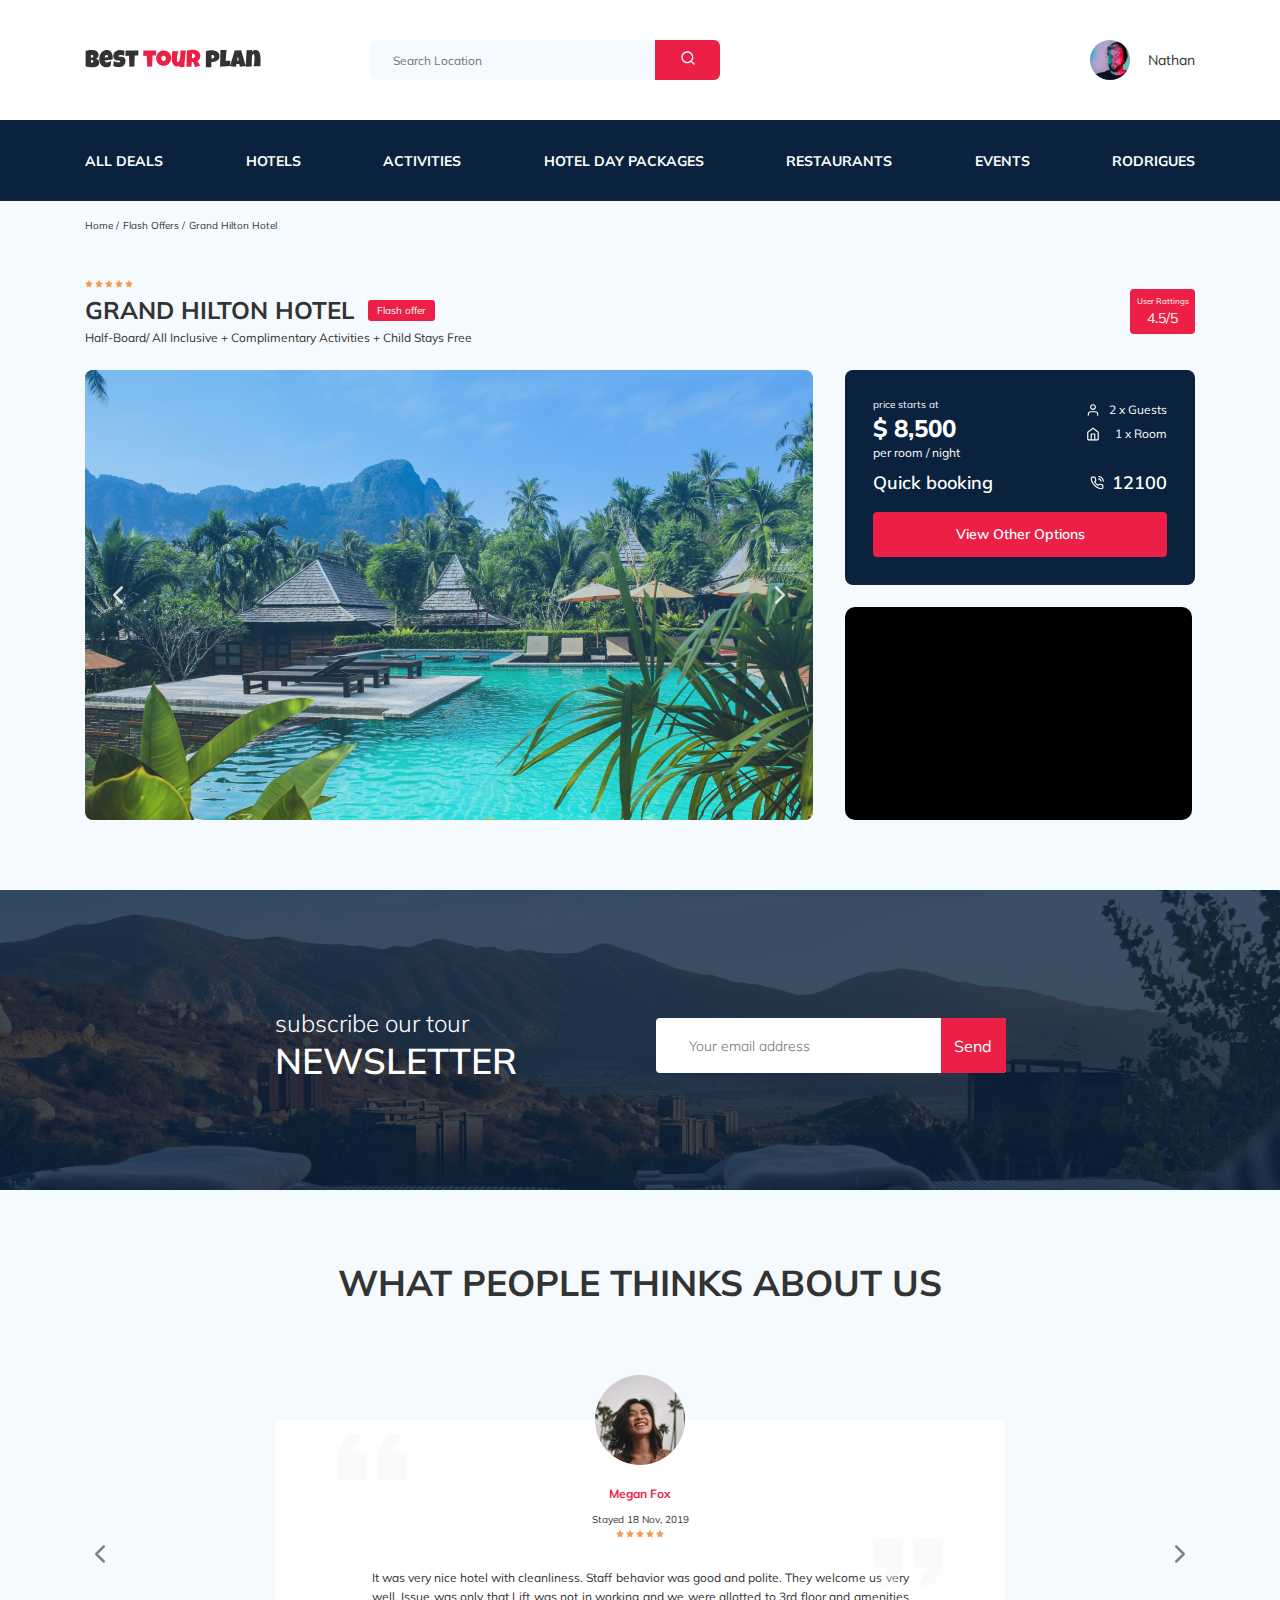
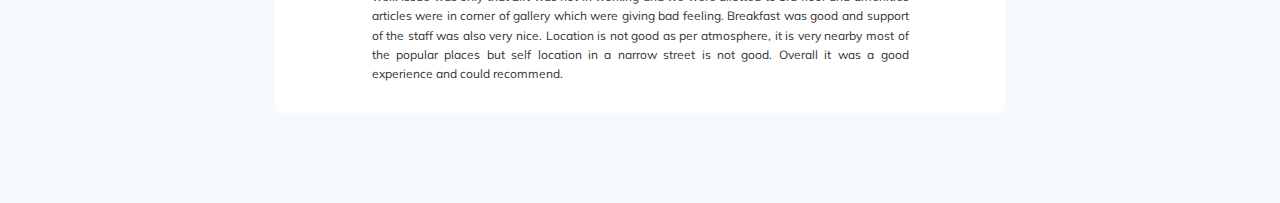
==== index.html @ 29ae1c72 "fixed: hotel-slider image & responsive for reviews" ====
<!DOCTYPE html>
<html lang="en">
<head>
  <meta charset="UTF-8">
  <meta http-equiv="X-UA-Compatible" content="IE=edge">
  <meta name="viewport" content="width=device-width, initial-scale=1.0">
  <link rel="preconnect" href="https://fonts.gstatic.com">
  <link
  href="https://fonts.googleapis.com/css2?family=Mulish:wght@400;600;700&family=Nunito:wght@400;700;800&display=swap"
  rel="stylesheet">
  <link rel="stylesheet" href="css/swiper-bundle.min.css">
  <link rel="stylesheet" href="css/style.css">
  <title>Best tour plan</title>
</head>
<body>
  <header class="navbar">
    <div class="container">
      <div class="navbar-top">
        <a href="#" class="logo"> 
          <img src="img/horizontal-logo.svg" 
          alt="Logo: Best Tour Plan" 
          class="logo__image">
        </a>
        <form action="#" class="search navbar__search">
          <input type="text" 
          class="search__input"
          placeholder="Search Location">
          <button class="search__button">
            <img src="img/search.svg" alt="icon: search">
          </button>
        </form>
        <a href="#" class="user navbar__user">
          <img src="img/user-avatar.jpg" 
          alt="avatar: Nathan" 
          class="user__avatar">
          <span class="user__name">Nathan</span>
        </a>
        <!-- /.user -->
        <button class="menu-button navbar-top__menu-button">
          <span class="menu-button__line"></span>
          <span class="menu-button__line"></span>
          <span class="menu-button__line"></span>
        </button>
      </div>

      <!-- /.navbar-top -->
      
    </div>
    <!-- /.container -->
    <div class="navbar-bottom">
       <div class="container">
            <nav class="nav">
              <ul class="navbar-menu">
                <li class="navbar-menu__item"><a href="" class="navbar-menu__link">All Deals</a></li>
                <li class="navbar-menu__item"><a href="" class="navbar-menu__link">Hotels</a></li>
                <li class="navbar-menu__item"><a href="" class="navbar-menu__link">Activities</a></li>
                <li class="navbar-menu__item"><a href="" class="navbar-menu__link">Hotel Day Packages</a></li>
                <li class="navbar-menu__item"><a href="" class="navbar-menu__link">Restaurants</a></li>
                <li class="navbar-menu__item"><a href="" class="navbar-menu__link">Events</a></li>
                <li class="navbar-menu__item"><a href="" class="navbar-menu__link">Rodrigues</a></li>
              </ul>
            </nav>
            <!-- /.navbar-menu -->
       </div>
    </div>
<!-- /.navbar-bottom -->
  </header>
  <nav class="breadcrumb">
   <div class="container">
      <ul class="breadcrumb-list">
        <li class="breadcrumb-list__item">
          <a href="#" class="breadcrumb-list__link">Home</a>
        </li>
        <li class="breadcrumb-list__item">
          <a href="#" class="breadcrumb-list__link">Flash Offers</a>
        </li>
        <li class="breadcrumb-list__item">
          Grand Hilton Hotel
        </li>
      </ul>
   </div>
   <!-- /.container -->
  </nav>
  <!-- /.breadcrumb -->
  <section class="hotel">
    <div class="container">
      <div class="hotel-info">
        <div class="hotel-info__text">
          <div class="hotel-wrapper">
            <div class="stars">
              <img src="img/Stars.svg" alt="stars">
            </div>
            <h1 class="hotel-name hotel-info__name">GRAND HILTON HOTEL</h1>
            <span class="offer hotel-info__offer">Flash offer</span>
          </div>
          <p class="hotel-description hotel-info__description">Half-Board/ All Inclusive + Complimentary Activities + Child Stays Free</p>
        </div>
        <!-- /.hotel-info__text -->
        <div class="rating hotel-info__rating">
          <span class="rating__text">User Rattings</span>
          <span class="rating__counter">4.5/5</span>
        </div>
        <!-- /.hotel-info__rating -->
      </div>
      <!-- /.hotel-info -->
      <div class="hotel-grid">
          <!-- Slider main container -->
          <div class="swiper-container hotel-slider hotel__slide">
            <!-- Additional required wrapper -->
            <div class="swiper-wrapper">
              <!-- Slides -->
              <div class="swiper-slide hotel-slider__item">
                <img class="hotel-slider__image" src="img/slide-1.jpg" alt="slide">
              </div>
              <div class="swiper-slide hotel-slider__item">
                <img class="hotel-slider__image" src="img/slide-2.jpg" alt="slide">
              </div>
              <div class="swiper-slide hotel-slider__item">
                <img class="hotel-slider__image" src="img/slide-3.jpg" alt="slide">
              </div>
            </div>
            <!-- If we need navigation buttons -->
            <button class="hotel-slider__button hotel-slider__button--prev"></button>
            <button class="hotel-slider__button hotel-slider__button--next"></button>
          </div>
          <!-- /.swiper-container -->
        <div class="hotel-right">
                  <div class="booking">
                    <div class="booking__info">
                      <div class="booking__price">
                        <span class="booking__start">price starts at</span>
                        <strong class="booking__pricetag">$ 8,500</strong>
                        <span class="booking__per-room">per room / night</span>
                      </div>
                      <!-- /.booking__price -->
                      <div class="booking__room">
                        <div class="booking__text">
                          <img src="img/user.svg" alt="Icon: user" class="booking__icon">
                          <span class="booking__description">2 x Guests</span>
                        </div>
                        <div class="booking__text">
                          <img src="img/home.svg" alt="Icon: home" class="booking__icon">
                          <span class="booking__description">1 x Room</span>
                        </div>
                      </div>
                      <!-- /.booking__room -->
                    </div>
                    <!-- /.booking-info -->
                    <div class="booking__call-center">
                      <span class="booking__heading">Quick booking</span>
                      <a class="booking__number" href="tel:12100">
                        <img src="img/phone-call.svg" alt="Icon: phone">
                        <span class="booking__num">12100</span>
                      </a>
                    </div>
                    <!-- /.booking__call-center -->
                    <button class="button booking__button">View Other Options</button>
                  </div>
                  <!-- /.booking -->
                  <div class="map">
                  <iframe class="google-map"
                    src="https://www.google.com/maps/embed?pb=!1m18!1m12!1m3!1d1976.0198823612595!2d98.29481123476059!3d7.890908846254059!2m3!1f0!2f0!3f0!3m2!1i1024!2i768!4f13.1!3m3!1m2!1s0x0%3A0xf7065fac1e3d7c48!2sDoubleTree%20by%20Hilton%20Phuket%20Banthai%20Resort!5e0!3m2!1sru!2sru!4v1620852068210!5m2!1sru!2sru"
                    width="347" height="213" style="border:0;" allowfullscreen="" loading="lazy"></iframe>
                  </div>
                  <!-- /.map -->
        </div>
        <!-- /.hotel-right -->
      </div>
      <!-- /.hotel-grid -->
    </div>
    <!-- /.container -->
  </section>
  <!-- /.hotel -->
  <section class="newsletter">
    <div class="newsletter-wrapper">
      <h2 class="newsletter-title newsletter__title">
        subscribe our tour
        <span class="newsletter-title__strong">Newsletter</span>
      </h2>
      <form action="#" class="subscribe newsletter__subscribe">
        <input 
        type="text" 
        class="subscribe__input" 
        placeholder="Your email address">
        <button class="subscribe__button">Send</button>
      </form>
    </div>
    <!-- /.newsletter-wrapper -->
  </section>
  <!-- /.newsletter -->
  <section class="reviews">
    <div class="container">
      <h2 class="reviews__title">What people thinks about us</h2>
      <div class="swiper-container reviews-slider">
        <div class="swiper-wrapper">
          <div class="swiper-slide">
            <div class="reviews-slider__item">
              <div class="reviews-slider__profile">
                <img src="img/reviews-avatar.jpg" alt="Photo: Megan Fox" class="reviews-slider__avatar">
                <h3 class="reviews-slider__username">Megan Fox</h3>
                <span class="reviews-slider__date">Stayed 18 Nov, 2019</span>
                <div class="reviews-slider__rating">
                  <img src="img/Stars.svg" alt="stars">
                </div>
                <!-- /.reviews-slider__rating -->
              </div>
              <!-- /.reviews-slider__profile -->
              <p class="reviews-slider__text">It was very nice hotel with cleanliness. Staff behavior was good and polite. They welcome us very well. Issue was only
              that Lift was not in working and we were allotted to 3rd floor and amenities articles were in corner of gallery which
              were giving bad feeling. Breakfast was good and support of the staff was also very nice. Location is not good as per
              atmosphere, it is very nearby most of the popular places but self location in a narrow street is not good. Overall it
              was a good experience and could recommend.</p>
            </div>
            <!-- /.reviews-slider__item -->
          </div>
          <!-- /.swiper-slide --><div class="swiper-slide">
            <div class="reviews-slider__item">
              <div class="reviews-slider__profile">
                <img src="img/johnny-avatar.jpg" alt="Photo: Johnny Sins" class="reviews-slider__avatar">
                <h3 class="reviews-slider__username">Johnny Sins</h3>
                <span class="reviews-slider__date">Stayed 9 Oct, 2020</span>
                <div class="reviews-slider__rating">
                  <img src="img/Stars.svg" alt="stars">
                </div>
                <!-- /.reviews-slider__rating -->
              </div>
              <!-- /.reviews-slider__profile -->
              <p class="reviews-slider__text">It was a very nice hotel with cleanliness. The staff were nice and with clean shaven pussies. They are
              welcome us very well, with cocaine and marijuana. The only problem was that the lighting was very poor and the porn had
              to be filmed only in the corner of the gallery. The breakfast was good and the support from the staff was very pleasant, even managed to pull off a threesome. The
              location is not very good as. In terms of atmosphere, it is very close to most popular places, but too many transsexuals, not very good. General
              it was a good experience and can recommend.</p>
            </div>
            <!-- /.reviews-slider__item -->
          </div>
          <!-- /.swiper-slide --><div class="swiper-slide">
            <div class="reviews-slider__item">
              <div class="reviews-slider__profile">
                <img src="img/Jacques-avatar.jpg" alt="Photo: Jacques bon homme" class="reviews-slider__avatar">
                <h3 class="reviews-slider__username">Jacques bon homme</h3>
                <span class="reviews-slider__date">Stayed 15 May, 1123</span>
                <div class="reviews-slider__rating">
                  <img src="img/Stars.svg" alt="stars">
                </div>
                <!-- /.reviews-slider__rating -->
              </div>
              <!-- /.reviews-slider__profile -->
              <p class="reviews-slider__text">L'auberge est bonne. Beaucoup de bonbons à la menthe dans les urinoirs. Beaucoup de belles femmes avec des bites. Il y a
              beaucoup de plats délicieux et très épicés dans les restaurants locaux. Les toilettes à chaque tournant, n'avaient pas à
              faire leurs sales affaires sur la route à l'extérieur.</p>
            </div>
            <!-- /.reviews-slider__item -->
          </div>
          <!-- /.swiper-slide -->
        </div>
        <!-- /.swiper-wrapper -->
        <!-- If we need navigation buttons -->
        <button class="reviews-slider__button reviews-slider__button--prev"></button>
        <button class="reviews-slider__button reviews-slider__button--next"></button>

      </div>
      <!-- /.reviews-slider -->
    </div>
    <!-- /.container -->
  </section>
  <!-- /.reviews -->
  <script src="js/swiper-bundle.min.js"></script>
  <script src="js/main.js"></script>
</body>
</html>
---- css/style.css ----
* {
  -webkit-box-sizing: border-box;
          box-sizing: border-box;
}

body {
  font-family: 'Mulish', sans-serif;
  background-color: #f5fafe;
  color: #333333;
}

img {
  max-width: 100%;
}

.container {
  max-width: 1110px;
  margin: auto;
}

/*! normalize.css v8.0.1 | MIT License | github.com/necolas/normalize.css */
/* Document
   ========================================================================== */
/**
 * 1. Correct the line height in all browsers.
 * 2. Prevent adjustments of font size after orientation changes in iOS.
 */
html {
  line-height: 1.15;
  /* 1 */
  -webkit-text-size-adjust: 100%;
  /* 2 */
}

/* Sections
   ========================================================================== */
/**
 * Remove the margin in all browsers.
 */
body {
  margin: 0;
}

/**
 * Render the `main` element consistently in IE.
 */
main {
  display: block;
}

/**
 * Correct the font size and margin on `h1` elements within `section` and
 * `article` contexts in Chrome, Firefox, and Safari.
 */
h1 {
  font-size: 2em;
  margin: 0.67em 0;
}

/* Grouping content
   ========================================================================== */
/**
 * 1. Add the correct box sizing in Firefox.
 * 2. Show the overflow in Edge and IE.
 */
hr {
  -webkit-box-sizing: content-box;
          box-sizing: content-box;
  /* 1 */
  height: 0;
  /* 1 */
  overflow: visible;
  /* 2 */
}

/**
 * 1. Correct the inheritance and scaling of font size in all browsers.
 * 2. Correct the odd `em` font sizing in all browsers.
 */
pre {
  font-family: monospace, monospace;
  /* 1 */
  font-size: 1em;
  /* 2 */
}

/* Text-level semantics
   ========================================================================== */
/**
 * Remove the gray background on active links in IE 10.
 */
a {
  background-color: transparent;
}

/**
 * 1. Remove the bottom border in Chrome 57-
 * 2. Add the correct text decoration in Chrome, Edge, IE, Opera, and Safari.
 */
abbr[title] {
  border-bottom: none;
  /* 1 */
  text-decoration: underline;
  /* 2 */
  -webkit-text-decoration: underline dotted;
          text-decoration: underline dotted;
  /* 2 */
}

/**
 * Add the correct font weight in Chrome, Edge, and Safari.
 */
b,
strong {
  font-weight: bolder;
}

/**
 * 1. Correct the inheritance and scaling of font size in all browsers.
 * 2. Correct the odd `em` font sizing in all browsers.
 */
code,
kbd,
samp {
  font-family: monospace, monospace;
  /* 1 */
  font-size: 1em;
  /* 2 */
}

/**
 * Add the correct font size in all browsers.
 */
small {
  font-size: 80%;
}

/**
 * Prevent `sub` and `sup` elements from affecting the line height in
 * all browsers.
 */
sub,
sup {
  font-size: 75%;
  line-height: 0;
  position: relative;
  vertical-align: baseline;
}

sub {
  bottom: -0.25em;
}

sup {
  top: -0.5em;
}

/* Embedded content
   ========================================================================== */
/**
 * Remove the border on images inside links in IE 10.
 */
img {
  border-style: none;
}

/* Forms
   ========================================================================== */
/**
 * 1. Change the font styles in all browsers.
 * 2. Remove the margin in Firefox and Safari.
 */
button,
input,
optgroup,
select,
textarea {
  font-family: inherit;
  /* 1 */
  font-size: 100%;
  /* 1 */
  line-height: 1.15;
  /* 1 */
  margin: 0;
  /* 2 */
}

/**
 * Show the overflow in IE.
 * 1. Show the overflow in Edge.
 */
button,
input {
  /* 1 */
  overflow: visible;
}

/**
 * Remove the inheritance of text transform in Edge, Firefox, and IE.
 * 1. Remove the inheritance of text transform in Firefox.
 */
button,
select {
  /* 1 */
  text-transform: none;
}

/**
 * Correct the inability to style clickable types in iOS and Safari.
 */
button,
[type="button"],
[type="reset"],
[type="submit"] {
  -webkit-appearance: button;
}

/**
 * Remove the inner border and padding in Firefox.
 */
button::-moz-focus-inner,
[type="button"]::-moz-focus-inner,
[type="reset"]::-moz-focus-inner,
[type="submit"]::-moz-focus-inner {
  border-style: none;
  padding: 0;
}

/**
 * Restore the focus styles unset by the previous rule.
 */
button:-moz-focusring,
[type="button"]:-moz-focusring,
[type="reset"]:-moz-focusring,
[type="submit"]:-moz-focusring {
  outline: 1px dotted ButtonText;
}

/**
 * Correct the padding in Firefox.
 */
fieldset {
  padding: 0.35em 0.75em 0.625em;
}

/**
 * 1. Correct the text wrapping in Edge and IE.
 * 2. Correct the color inheritance from `fieldset` elements in IE.
 * 3. Remove the padding so developers are not caught out when they zero out
 *    `fieldset` elements in all browsers.
 */
legend {
  -webkit-box-sizing: border-box;
          box-sizing: border-box;
  /* 1 */
  color: inherit;
  /* 2 */
  display: table;
  /* 1 */
  max-width: 100%;
  /* 1 */
  padding: 0;
  /* 3 */
  white-space: normal;
  /* 1 */
}

/**
 * Add the correct vertical alignment in Chrome, Firefox, and Opera.
 */
progress {
  vertical-align: baseline;
}

/**
 * Remove the default vertical scrollbar in IE 10+.
 */
textarea {
  overflow: auto;
}

/**
 * 1. Add the correct box sizing in IE 10.
 * 2. Remove the padding in IE 10.
 */
[type="checkbox"],
[type="radio"] {
  -webkit-box-sizing: border-box;
          box-sizing: border-box;
  /* 1 */
  padding: 0;
  /* 2 */
}

/**
 * Correct the cursor style of increment and decrement buttons in Chrome.
 */
[type="number"]::-webkit-inner-spin-button,
[type="number"]::-webkit-outer-spin-button {
  height: auto;
}

/**
 * 1. Correct the odd appearance in Chrome and Safari.
 * 2. Correct the outline style in Safari.
 */
[type="search"] {
  -webkit-appearance: textfield;
  /* 1 */
  outline-offset: -2px;
  /* 2 */
}

/**
 * Remove the inner padding in Chrome and Safari on macOS.
 */
[type="search"]::-webkit-search-decoration {
  -webkit-appearance: none;
}

/**
 * 1. Correct the inability to style clickable types in iOS and Safari.
 * 2. Change font properties to `inherit` in Safari.
 */
::-webkit-file-upload-button {
  -webkit-appearance: button;
  /* 1 */
  font: inherit;
  /* 2 */
}

/* Interactive
   ========================================================================== */
/*
 * Add the correct display in Edge, IE 10+, and Firefox.
 */
details {
  display: block;
}

/*
 * Add the correct display in all browsers.
 */
summary {
  display: list-item;
}

/* Misc
   ========================================================================== */
/**
 * Add the correct display in IE 10+.
 */
template {
  display: none;
}

/**
 * Add the correct display in IE 10.
 */
[hidden] {
  display: none;
}

.navbar {
  background: #fff;
}

.navbar-top {
  display: -webkit-box;
  display: -ms-flexbox;
  display: flex;
  -webkit-box-align: center;
      -ms-flex-align: center;
          align-items: center;
  -webkit-box-pack: justify;
      -ms-flex-pack: justify;
          justify-content: space-between;
  padding-top: 40px;
  padding-bottom: 40px;
}

.navbar-top__menu-button {
  display: none;
  border: none;
}

.navbar__search {
  margin: auto;
  margin-left: 108px;
}

.navbar-bottom {
  background-color: #0a223d;
}

.navbar-menu {
  list-style: none;
  margin: 0;
  padding: 31px 0;
  display: -webkit-box;
  display: -ms-flexbox;
  display: flex;
  -webkit-box-align: center;
      -ms-flex-align: center;
          align-items: center;
  -webkit-box-pack: justify;
      -ms-flex-pack: justify;
          justify-content: space-between;
  color: #fff;
}

.navbar-menu__link {
  color: inherit;
  text-decoration: none;
  text-transform: uppercase;
  font-size: 14px;
  line-height: 18px;
  font-weight: 700;
}

.logo {
  width: 177px;
}

.search {
  display: -webkit-box;
  display: -ms-flexbox;
  display: flex;
  position: relative;
  overflow: hidden;
  border-radius: 6px;
  height: 40px;
}

.search__input {
  width: 350px;
  height: 100%;
  padding-left: 23px;
  padding-right: 75px;
  background-color: #f5fafe;
  border: none;
  font-size: 12px;
  line-height: 15;
  color: #333333;
}

.search__button {
  position: absolute;
  top: 0;
  right: 0;
  width: 65px;
  height: 100%;
  border: none;
  background-color: #ec1f46;
}

.user {
  display: -webkit-box;
  display: -ms-flexbox;
  display: flex;
  -webkit-box-align: center;
      -ms-flex-align: center;
          align-items: center;
  text-decoration: none;
}

.user__avatar {
  width: 40px;
  height: 40px;
  border-radius: 50%;
  -o-object-fit: cover;
     object-fit: cover;
}

.user__name {
  margin-left: 18px;
  Font-size: 14px;
  Line-height: 18px;
  color: #333333;
}

.breadcrumb-list {
  display: -webkit-box;
  display: -ms-flexbox;
  display: flex;
  -webkit-box-align: center;
      -ms-flex-align: center;
          align-items: center;
  padding: 18px 0;
  margin: 0;
  list-style: none;
}

.breadcrumb-list__item {
  font-size: 10px;
  line-height: 13px;
}

.breadcrumb-list__item:not(:last-child)::after {
  content: '/';
  margin-right: 4px;
}

.breadcrumb-list__link {
  text-decoration: none;
  color: inherit;
}

.hotel {
  padding-top: 23px;
  padding-bottom: 70px;
}

.hotel-info {
  display: -webkit-box;
  display: -ms-flexbox;
  display: flex;
  -webkit-box-align: center;
      -ms-flex-align: center;
          align-items: center;
  -webkit-box-pack: justify;
      -ms-flex-pack: justify;
          justify-content: space-between;
  padding-bottom: 20px;
}

.hotel-info__offer {
  margin-left: 14px;
  margin-top: 4px;
}

.hotel-info__name {
  margin-top: 4px;
  margin-bottom: 0;
}

.hotel-info__description {
  margin: 5px 0;
}

.hotel-name {
  font-size: 24px;
  line-height: 30px;
}

.hotel-wrapper {
  display: -webkit-box;
  display: -ms-flexbox;
  display: flex;
  -ms-flex-wrap: wrap;
      flex-wrap: wrap;
  -webkit-box-align: center;
      -ms-flex-align: center;
          align-items: center;
}

.hotel-description {
  font-size: 12px;
  line-height: 15px;
}

.hotel-grid {
  display: -webkit-box;
  display: -ms-flexbox;
  display: flex;
  -webkit-box-pack: justify;
      -ms-flex-pack: justify;
          justify-content: space-between;
}

.hotel-right {
  display: -webkit-box;
  display: -ms-flexbox;
  display: flex;
  -webkit-box-orient: vertical;
  -webkit-box-direction: normal;
      -ms-flex-direction: column;
          flex-direction: column;
  -webkit-box-pack: justify;
      -ms-flex-pack: justify;
          justify-content: space-between;
}

.hotel-slider {
  width: 728px;
  height: 450px;
}

.hotel-slider__item {
  width: 100%;
  height: 100%;
  position: relative;
  border-radius: 8px;
  overflow: hidden;
}

.hotel-slider__item:after {
  content: '';
  position: absolute;
  width: 100%;
  height: 100%;
  top: 0;
  bottom: 0;
  right: 0;
  left: 0;
  background: -webkit-gradient(linear, left top, left bottom, from(rgba(0, 122, 223, 0.48)), to(rgba(255, 255, 255, 0.128)));
  background: linear-gradient(180deg, rgba(0, 122, 223, 0.48) 0%, rgba(255, 255, 255, 0.128) 100%);
  z-index: 10;
}

.hotel-slider__button {
  position: absolute;
  top: 50%;
  -webkit-transform: translateY(-50%);
          transform: translateY(-50%);
  z-index: 99;
  width: 30px;
  height: 30px;
  border: none;
  cursor: pointer;
  background-repeat: no-repeat;
  background-position: center;
  background-size: 10px;
  background-color: transparent;
}

.hotel-slider__button--next {
  right: 18px;
  background-image: url(../img/arrow-next.svg);
}

.hotel-slider__button--prev {
  left: 18px;
  background-image: url(../img/arrow-prev.svg);
}

.swiper-container {
  margin-left: 0;
}

.stars {
  -ms-flex-preferred-size: 100%;
      flex-basis: 100%;
}

.offer {
  font-size: 10px;
  line-height: 13px;
  padding: 4px 9px;
  background-color: #ec1f46;
  border-radius: 3px;
  color: #fff;
}

.rating {
  max-width: 65px;
  min-height: 45px;
  text-align: center;
  color: #fff;
  background-color: #ec1f46;
  border-radius: 4px;
}

.rating__text {
  font-size: 8px;
  line-height: 10px;
}

.rating__counter {
  font-size: 14px;
  line-height: 18px;
}

.swiper-slide__image {
  width: 100%;
  height: 100%;
}

.booking {
  background: #0a223d;
  color: #fff;
  border-radius: 8px;
  width: 350px;
  min-height: 210px;
  padding: 28px;
}

.booking__info {
  display: -webkit-box;
  display: -ms-flexbox;
  display: flex;
  -webkit-box-pack: justify;
      -ms-flex-pack: justify;
          justify-content: space-between;
  margin-bottom: 9px;
}

.booking__price {
  display: -webkit-box;
  display: -ms-flexbox;
  display: flex;
  -webkit-box-orient: vertical;
  -webkit-box-direction: normal;
      -ms-flex-direction: column;
          flex-direction: column;
}

.booking__start {
  font-weight: normal;
  font-size: 10px;
  line-height: 14px;
}

.booking__pricetag {
  font-style: normal;
  font-weight: 800;
  font-size: 24px;
  line-height: 33px;
}

.booking__per-room {
  font-style: normal;
  font-weight: normal;
  font-size: 12px;
  line-height: 16px;
}

.booking__room {
  margin-top: 4px;
}

.booking__text {
  display: -webkit-box;
  display: -ms-flexbox;
  display: flex;
  -webkit-box-align: center;
      -ms-flex-align: center;
          align-items: center;
  -webkit-box-pack: justify;
      -ms-flex-pack: justify;
          justify-content: space-between;
  margin-bottom: 8px;
  min-width: 80px;
  font-style: normal;
  font-weight: normal;
  font-size: 12px;
  line-height: 16px;
}

.booking__description {
  margin-left: 9px;
}

.booking__call-center {
  display: -webkit-box;
  display: -ms-flexbox;
  display: flex;
  -webkit-box-align: center;
      -ms-flex-align: center;
          align-items: center;
  -webkit-box-pack: justify;
      -ms-flex-pack: justify;
          justify-content: space-between;
  margin-bottom: 17px;
}

.booking__heading {
  font-style: normal;
  font-weight: 600;
  font-size: 18px;
  line-height: 25px;
}

.booking__number {
  display: -webkit-box;
  display: -ms-flexbox;
  display: flex;
  -webkit-box-align: center;
      -ms-flex-align: center;
          align-items: center;
  -webkit-box-pack: justify;
      -ms-flex-pack: justify;
          justify-content: space-between;
  color: inherit;
  text-decoration: none;
  font-style: normal;
  font-weight: 600;
  font-size: 18px;
  line-height: 25px;
}

.booking__num {
  margin-left: 8px;
}

.booking .button {
  width: 100%;
  min-height: 45px;
  font-style: normal;
  font-weight: 600;
  font-size: 14px;
  line-height: 19px;
  border-radius: 4px;
  background-color: #ec1f46;
  border: none;
  color: #fff;
  cursor: pointer;
}

.map {
  width: 347px;
  height: 213px;
  background-color: #000;
  border-radius: 10px;
  overflow: hidden;
}

.google-map {
  width: 100%;
  height: 100%;
}

.newsletter {
  position: relative;
  padding: 98px 0 87px 0;
  background-image: url(../img/newsletter-bg.jpg);
  background-repeat: no-repeat;
  background-position: center;
  background-size: cover;
}

.newsletter::before {
  content: '';
  position: absolute;
  top: 0;
  left: 0;
  bottom: 0;
  right: 0;
  width: 100%;
  height: 100%;
  background-color: rgba(10, 34, 61, 0.8);
}

.newsletter-wrapper {
  position: relative;
  display: -webkit-box;
  display: -ms-flexbox;
  display: flex;
  -webkit-box-align: center;
      -ms-flex-align: center;
          align-items: center;
  -webkit-box-pack: justify;
      -ms-flex-pack: justify;
          justify-content: space-between;
  max-width: 731px;
  margin: auto;
}

.newsletter-title {
  color: #fff;
  font-style: normal;
  font-weight: 300;
  font-size: 24px;
  line-height: 30px;
}

.newsletter-title__strong {
  display: block;
  font-style: normal;
  font-weight: 600;
  font-size: 36px;
  line-height: 45px;
  text-transform: uppercase;
}

.subscribe {
  position: relative;
  width: 350px;
  height: 55px;
  border-radius: 4px;
  overflow: hidden;
}

.subscribe__input {
  position: absolute;
  width: 100%;
  height: 100%;
  border: none;
  padding-left: 33px;
  padding-right: 75px;
  font-style: normal;
  font-weight: 300;
  font-size: 14px;
  line-height: 18px;
}

.subscribe__button {
  position: absolute;
  min-width: 65px;
  right: 0;
  top: 0;
  height: 100%;
  border: none;
  background-color: #ec1f46;
  color: #fff;
}

.reviews {
  padding: 40px 0 70px 0;
}

.reviews__title {
  font-style: normal;
  font-weight: bold;
  font-size: 36px;
  line-height: 45px;
  text-align: center;
  text-transform: uppercase;
  margin-bottom: 70px;
}

.reviews-slider__item {
  position: relative;
  background: #fff;
  border-radius: 8px;
  -webkit-box-align: center;
      -ms-flex-align: center;
          align-items: center;
  max-width: 730px;
  margin: 45px auto 0;
  display: -webkit-box;
  display: -ms-flexbox;
  display: flex;
  -webkit-box-orient: vertical;
  -webkit-box-direction: normal;
      -ms-flex-direction: column;
          flex-direction: column;
  margin-top: 45px;
  padding: 0 62px 30px;
}

.reviews-slider__item:before {
  content: '';
  position: absolute;
  left: 62px;
  top: 13px;
  height: 47px;
  width: 70px;
  background-image: url(../img/quote-left.svg);
  background-repeat: no-repeat;
}

.reviews-slider__item:after {
  content: '';
  position: absolute;
  right: 62px;
  top: 118px;
  width: 70px;
  height: 47px;
  background-image: url(../img/quote-right.svg);
  background-repeat: no-repeat;
}

.reviews-slider__button {
  position: absolute;
  top: 50%;
  -webkit-transform: translateY(-50%);
          transform: translateY(-50%);
  width: 30px;
  height: 30px;
  background-repeat: no-repeat;
  background-size: 10px;
  background-position: center;
  border: none;
  background-color: transparent;
  cursor: pointer;
  z-index: 99;
}

.reviews-slider__button--prev {
  background-image: url(../img/arrow-prev-secondary.svg);
  left: 0;
}

.reviews-slider__button--next {
  background-image: url(../img/arrow-next-secondary.svg);
  right: 0;
}

.reviews-slider__profile {
  display: -webkit-box;
  display: -ms-flexbox;
  display: flex;
  -webkit-box-orient: vertical;
  -webkit-box-direction: normal;
      -ms-flex-direction: column;
          flex-direction: column;
  -webkit-box-align: center;
      -ms-flex-align: center;
          align-items: center;
  margin-top: -45px;
  margin-bottom: 30px;
}

.reviews-slider__avatar {
  width: 90px;
  height: 90px;
  border-radius: 50px;
  -o-object-fit: cover;
     object-fit: cover;
  margin-bottom: 9px;
}

.reviews-slider__username {
  font-style: normal;
  font-weight: bold;
  font-size: 12px;
  line-height: 15px;
  color: #ec1f46;
}

.reviews-slider__date {
  font-style: normal;
  font-weight: normal;
  font-size: 10px;
  line-height: 13px;
  margin-bottom: 4px;
}

.reviews-slider__rating {
  display: -webkit-box;
  display: -ms-flexbox;
  display: flex;
  -webkit-box-align: center;
      -ms-flex-align: center;
          align-items: center;
}

.reviews-slider__text {
  max-width: 537px;
  font-style: normal;
  font-weight: normal;
  font-size: 12px;
  line-height: 160%;
  text-align: justify;
  margin: auto;
}

@media (max-width: 1200px) {
  .container {
    max-width: 960px;
  }
  .hotel__slide {
    width: 590px;
  }
  .hotel-slider__image {
    width: 100%;
    height: 100%;
    -o-object-fit: cover;
       object-fit: cover;
  }
}

@media (max-width: 992px) {
  .container,
  .newsletter-wrapper {
    max-width: 700px;
  }
  .logo {
    width: 132px;
  }
  .navbar-top {
    padding-top: 30px;
    padding-bottom: 30px;
  }
  .navbar__search {
    margin-left: auto;
  }
  .navbar-menu {
    padding-top: 22px;
    padding-bottom: 22px;
  }
  .navbar-menu__link {
    font-size: 12px;
    line-height: 15px;
  }
  .search__input {
    width: 340px;
  }
  .hotel-grid {
    -webkit-box-orient: vertical;
    -webkit-box-direction: normal;
        -ms-flex-direction: column;
            flex-direction: column;
  }
  .hotel__slider {
    margin-bottom: 30px;
  }
  .hotel-right {
    -webkit-box-orient: horizontal;
    -webkit-box-direction: normal;
        -ms-flex-direction: row;
            flex-direction: row;
  }
  .hotel-slider {
    width: 100%;
  }
  .booking {
    width: 340px;
  }
  .map {
    width: 340px;
  }
  .reviews-slider__item {
    max-width: 580px;
  }
}

@media (max-width: 768px) {
  .container {
    max-width: 576px;
    width: 92%;
  }
  .navbar__search, .navbar__user, .navbar-menu {
    display: none;
  }
  .menu-button {
    display: -webkit-box;
    display: -ms-flexbox;
    display: flex;
    width: 16px;
    height: 11px;
    padding: 0;
    -webkit-box-align: center;
        -ms-flex-align: center;
            align-items: center;
    -webkit-box-pack: justify;
        -ms-flex-pack: justify;
            justify-content: space-between;
    -webkit-box-orient: vertical;
    -webkit-box-direction: normal;
        -ms-flex-direction: column;
            flex-direction: column;
    border: none;
    background-color: #fff;
    cursor: pointer;
  }
  .menu-button__line {
    width: 16px;
    height: 1px;
    background-color: #333333;
  }
  .stars {
    -ms-flex-preferred-size: auto;
        flex-basis: auto;
  }
  .hotel-name {
    -ms-flex-preferred-size: 100%;
        flex-basis: 100%;
  }
  .hotel-wrapper {
    -webkit-box-pack: justify;
        -ms-flex-pack: justify;
            justify-content: space-between;
  }
  .hotel-info__text {
    width: 100%;
  }
  .hotel-info__name {
    margin-top: 10px;
    margin-bottom: 0;
  }
  .hotel-info__rating {
    display: none;
  }
  .hotel-info__offer {
    -webkit-box-ordinal-group: 0;
        -ms-flex-order: -1;
            order: -1;
    margin-left: 0;
  }
  .hotel-right {
    -webkit-box-orient: vertical;
    -webkit-box-direction: normal;
        -ms-flex-direction: column;
            flex-direction: column;
    min-height: 450px;
  }
  .hotel-slider {
    height: 350px;
  }
  .booking {
    width: 100%;
  }
  .map {
    width: 100%;
  }
  .newsletter-wrapper {
    max-width: 576px;
    width: 92%;
    -webkit-box-orient: vertical;
    -webkit-box-direction: normal;
        -ms-flex-direction: column;
            flex-direction: column;
    -webkit-box-align: start;
        -ms-flex-align: start;
            align-items: flex-start;
  }
  .reviews-slider__item {
    padding: 0 30px 30px;
  }
  .reviews-slider__item:after, .reviews-slider__item:before {
    display: none;
  }
  .reviews-slider__button {
    top: 32px;
  }
  .reviews-slider__button--prev {
    left: 50%;
    margin-left: -65px;
    -webkit-transform: translate(-50%, 0);
            transform: translate(-50%, 0);
  }
  .reviews-slider__button--next {
    right: 50%;
    margin-right: -65px;
    -webkit-transform: translate(50%, 0);
            transform: translate(50%, 0);
  }
}

@media (max-width: 576px) {
  .logo {
    width: 99px;
  }
  .hotel__slider {
    margin-bottom: 20px;
  }
  .hotel-slider {
    height: 250px;
  }
  .newsletter {
    padding: 76px 0 83px 0;
  }
  .newsletter__title {
    margin-bottom: 37px;
  }
  .subscribe {
    width: 100%;
  }
}
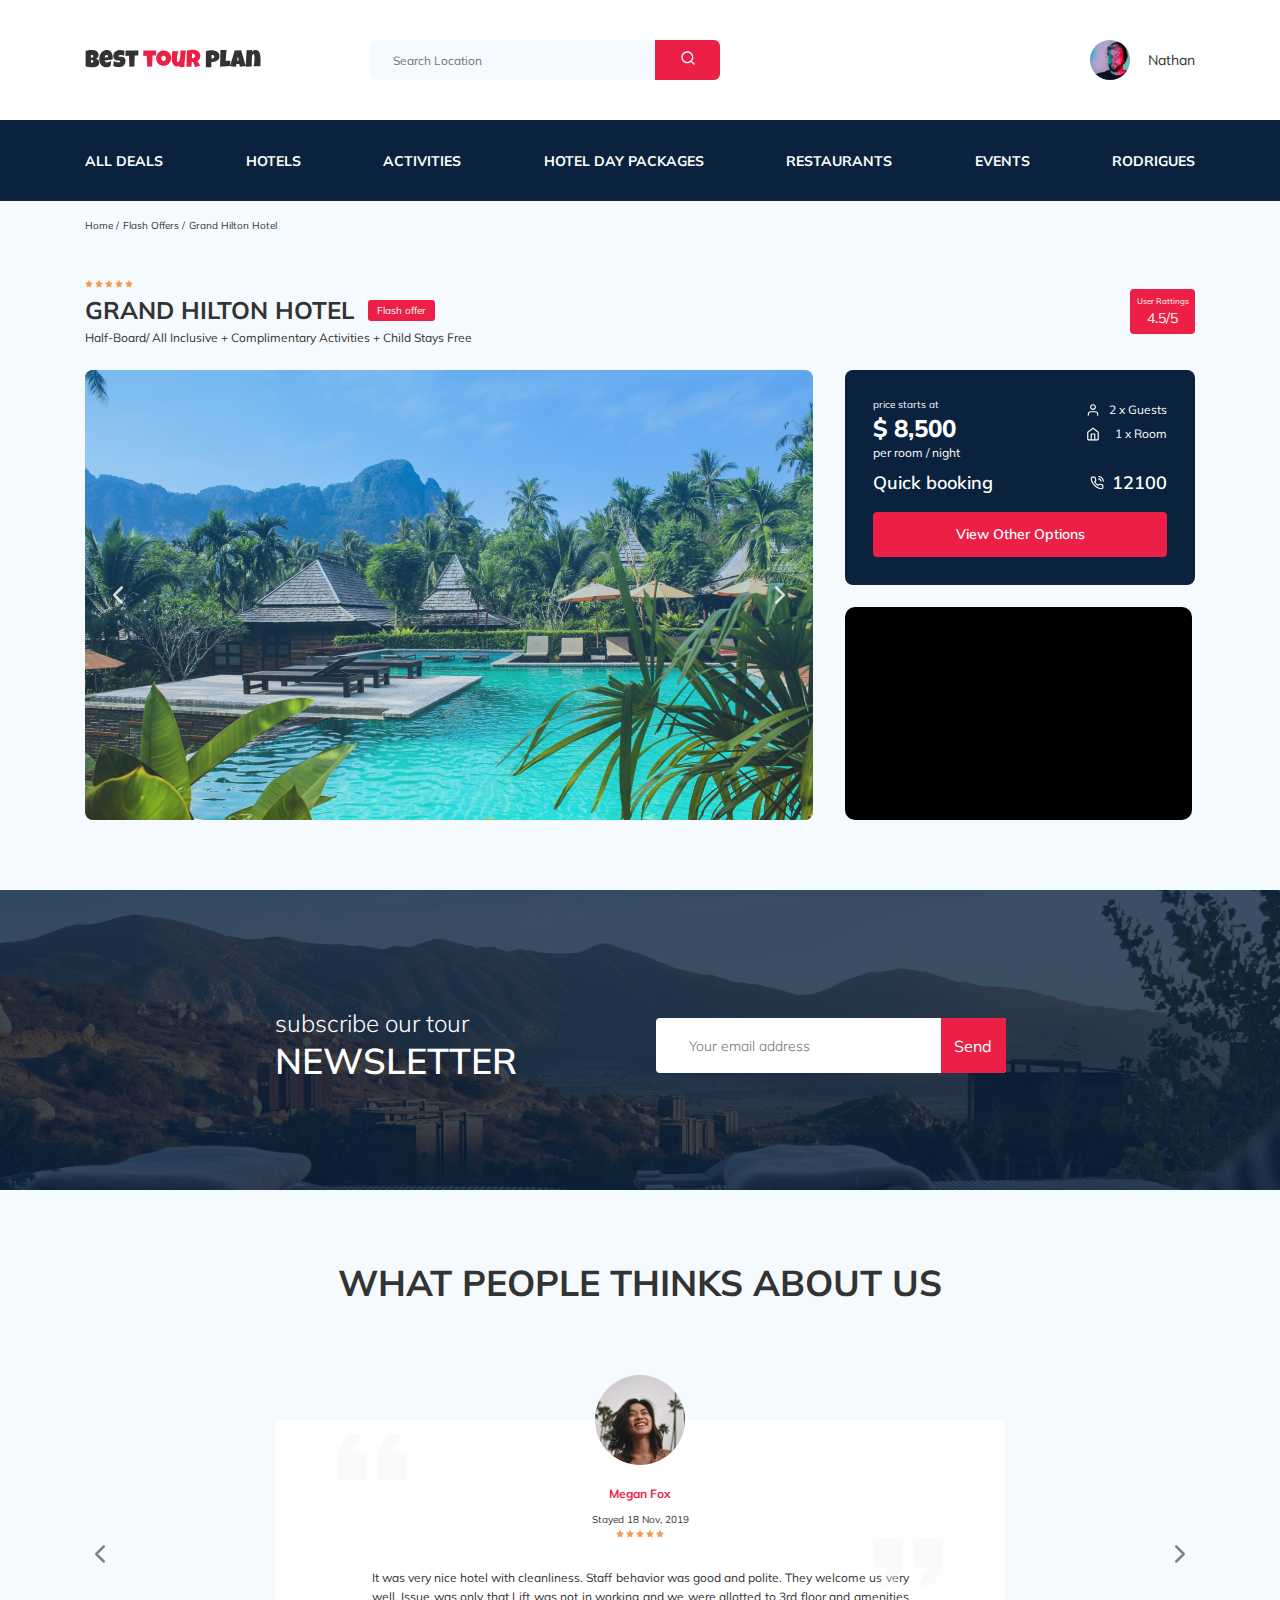
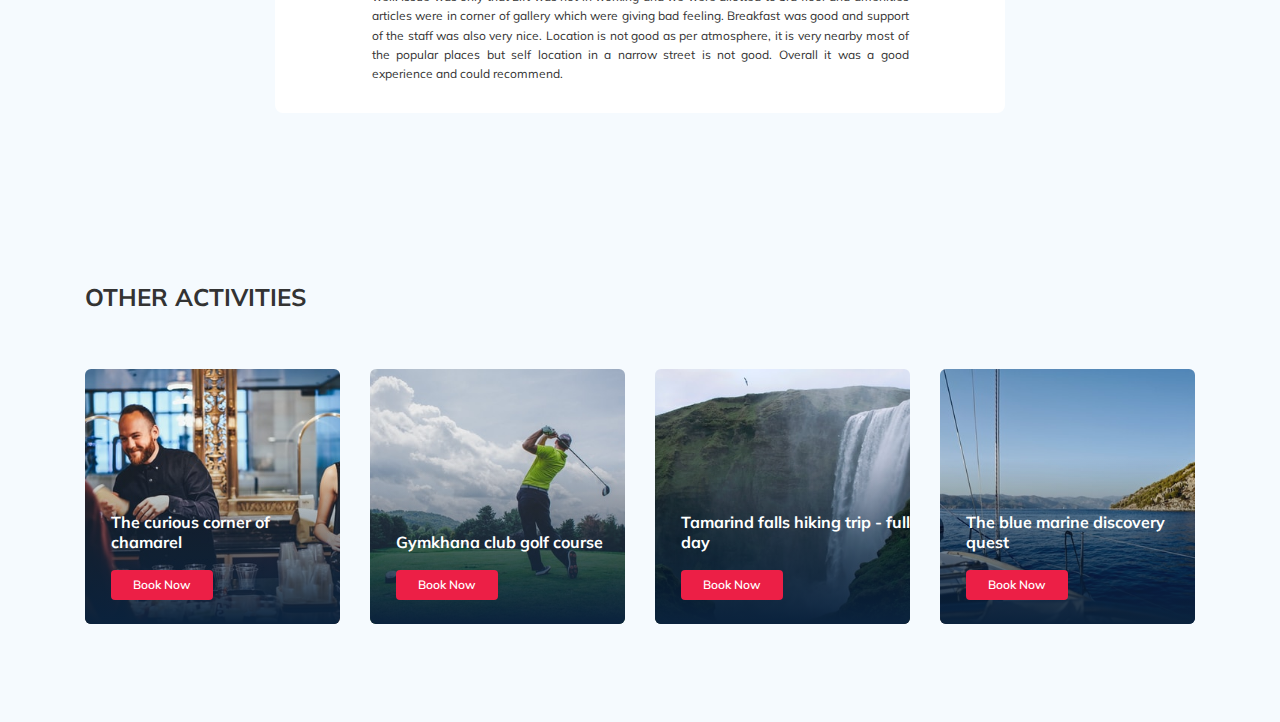
==== commit cfde3ab0: "add: create activities section" ====
--- a/index.html
+++ b/index.html
@@ -265,6 +265,40 @@
     <!-- /.container -->
   </section>
   <!-- /.reviews -->
+  <section class="activities">
+    <div class="container">
+      <h2 class="activities__title">Other activities</h2>
+      <div class="activities-wrapper">
+        <div class="card activities__card">
+          <img src="img/activity-1.jpg" alt="The curious corner of chamarel" class="card__image">
+          <h3 class="card__title">The curious corner of chamarel</h3>
+          <button class="card__button">Book Now</button>
+        </div>
+        <!-- /.card -->
+        <div class="card activities__card">
+          <img src="img/activity-2.jpg" alt="Gymkhana club golf course" class="card__image">
+          <h3 class="card__title">Gymkhana club golf course</h3>
+          <button class="card__button">Book Now</button>
+        </div>
+        <!-- /.card -->
+        <div class="card activities__card">
+          <img src="img/activity-3.jpg" alt="Tamarind falls hiking trip - full day" class="card__image">
+          <h3 class="card__title">Tamarind falls hiking trip&nbsp;- full day</h3>
+          <button class="card__button">Book Now</button>
+        </div>
+        <!-- /.card -->
+        <div class="card activities__card">
+          <img src="img/activity-4.jpg" alt="The blue marine discovery quest" class="card__image">
+          <h3 class="card__title">The blue marine discovery quest</h3>
+          <button class="card__button">Book Now</button>
+        </div>
+        <!-- /.card -->
+      </div>
+      <!-- /.activities-wrapper -->
+    </div>
+    <!-- /.container -->
+  </section>
+  <!-- /.activities -->
   <script src="js/swiper-bundle.min.js"></script>
   <script src="js/main.js"></script>
 </body>
--- a/css/style.css
+++ b/css/style.css
@@ -1046,6 +1046,95 @@
   margin: auto;
 }
 
+.activities {
+  padding: 60px 0 98px 0;
+}
+
+.activities__title {
+  font-style: normal;
+  font-weight: bold;
+  font-size: 24px;
+  line-height: 30px;
+  text-transform: uppercase;
+  margin-bottom: 57px;
+}
+
+.activities-wrapper {
+  display: -webkit-box;
+  display: -ms-flexbox;
+  display: flex;
+  -webkit-box-pack: justify;
+      -ms-flex-pack: justify;
+          justify-content: space-between;
+}
+
+.card {
+  position: relative;
+  display: -webkit-box;
+  display: -ms-flexbox;
+  display: flex;
+  -webkit-box-orient: vertical;
+  -webkit-box-direction: normal;
+      -ms-flex-direction: column;
+          flex-direction: column;
+  -webkit-box-align: start;
+      -ms-flex-align: start;
+          align-items: flex-start;
+  padding-bottom: 24px;
+  padding-left: 26px;
+  width: 255px;
+  height: 255px;
+  border-radius: 6px;
+  overflow: hidden;
+}
+
+.card::before {
+  content: '';
+  position: absolute;
+  left: 0;
+  right: 0;
+  top: 0;
+  bottom: 0;
+  background: linear-gradient(179.83deg, rgba(196, 196, 196, 0) 35.34%, #0A223D 99.85%);
+  z-index: -1;
+}
+
+.card__image {
+  position: absolute;
+  left: 0;
+  right: 0;
+  top: 0;
+  bottom: 0;
+  width: 100%;
+  height: 100%;
+  -o-object-fit: cover;
+     object-fit: cover;
+  z-index: -2;
+}
+
+.card__title {
+  margin-top: auto;
+  margin-bottom: 18px;
+  color: #fff;
+  font-style: normal;
+  font-weight: bold;
+  font-size: 16px;
+  line-height: 20px;
+}
+
+.card__button {
+  font-style: normal;
+  font-weight: 600;
+  font-size: 12px;
+  line-height: 16px;
+  color: #fff;
+  padding: 7px 22px;
+  border: none;
+  border-radius: 4px;
+  background: #ec1f46;
+  cursor: pointer;
+}
+
 @media (max-width: 1200px) {
   .container {
     max-width: 960px;
@@ -1059,6 +1148,10 @@
     -o-object-fit: cover;
        object-fit: cover;
   }
+  .card {
+    width: 230px;
+    height: 230px;
+  }
 }
 
 @media (max-width: 992px) {
@@ -1113,6 +1206,17 @@
   }
   .reviews-slider__item {
     max-width: 580px;
+  }
+  .activities-wrapper {
+    -ms-flex-wrap: wrap;
+        flex-wrap: wrap;
+  }
+  .activities__card {
+    margin-bottom: 20px;
+  }
+  .card {
+    width: 340px;
+    height: 230px;
   }
 }
 
@@ -1227,6 +1331,14 @@
     -webkit-transform: translate(50%, 0);
             transform: translate(50%, 0);
   }
+  .activities {
+    padding-top: 40px;
+    padding-bottom: 60px;
+  }
+  .card {
+    width: 48%;
+    height: 255px;
+  }
 }
 
 @media (max-width: 576px) {
@@ -1248,4 +1360,7 @@
   .subscribe {
     width: 100%;
   }
-}
+  .card {
+    width: 100%;
+  }
+}
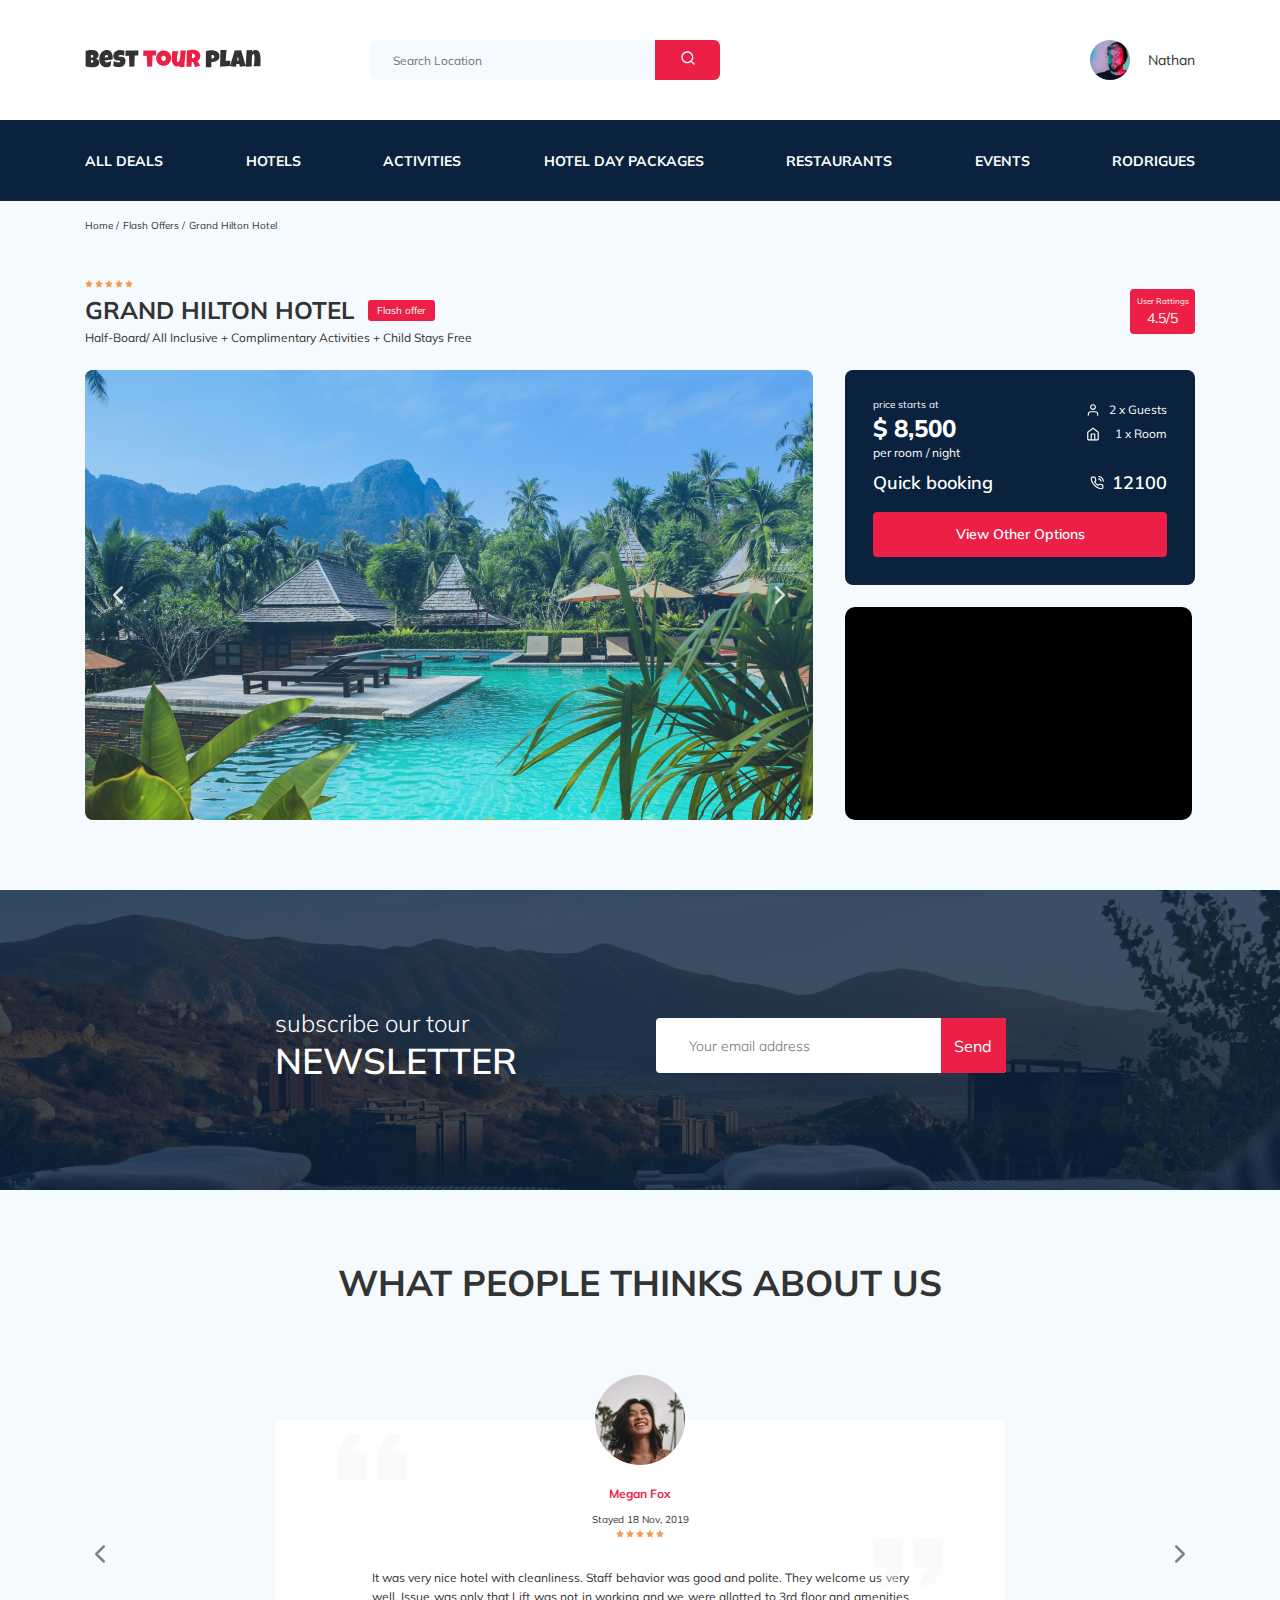
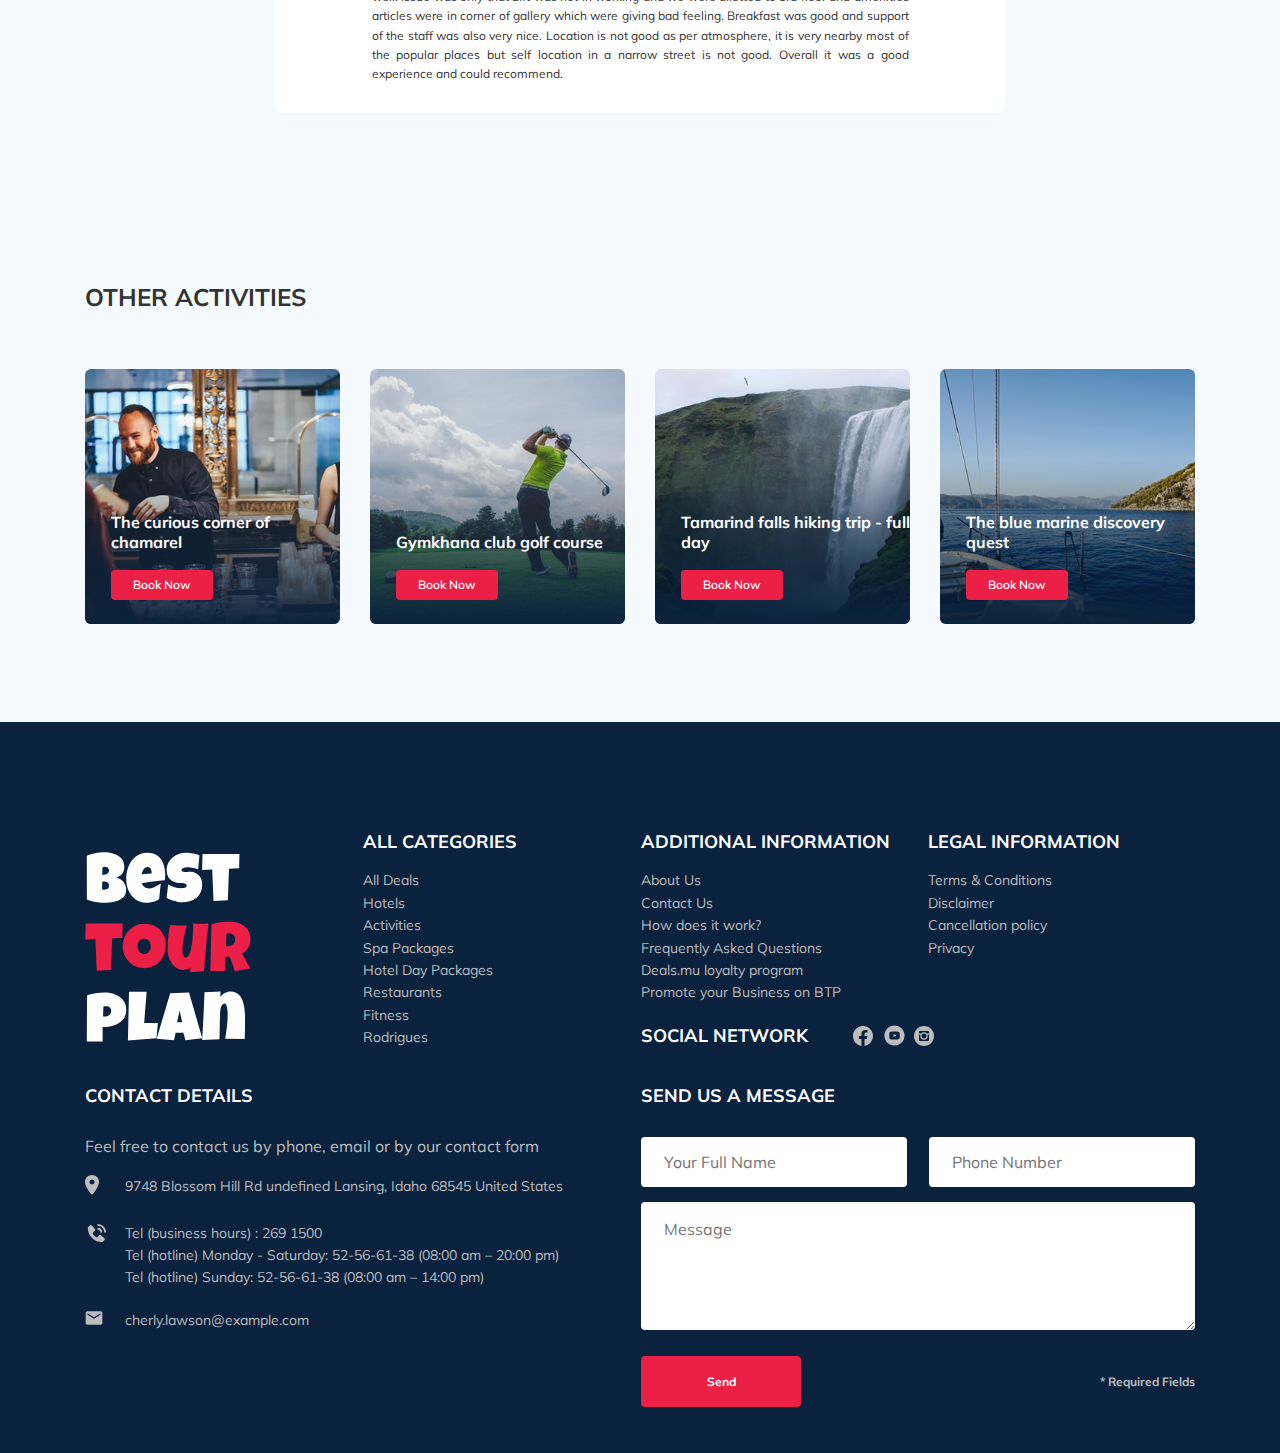
==== commit a4c1e55d: "create: added footer section" ====
--- a/index.html
+++ b/index.html
@@ -299,6 +299,86 @@
     <!-- /.container -->
   </section>
   <!-- /.activities -->
+  <footer class="footer">
+    <div class="container">
+      <div class="footer-wrapper">
+        <img src="img/vertical-logo.svg" alt="Logo: Best Tour Plan" class="logo footer__logo">
+        <div class="footel__list footer__categories">
+          <h3 class="footer__title">ALL CATEGORIES</h3>
+          <ul class="footer__ul">
+            <li class="footer__item"><a href="#" class="footer__link">All Deals</a></li>
+            <li class="footer__item"><a href="#" class="footer__link">Hotels</a></li>
+            <li class="footer__item"><a href="#" class="footer__link">Activities</a></li>
+            <li class="footer__item"><a href="#" class="footer__link">Spa Packages</a></li>
+            <li class="footer__item"><a href="#" class="footer__link">Hotel Day Packages</a></li>
+            <li class="footer__item"><a href="#" class="footer__link">Restaurants</a></li>
+            <li class="footer__item"><a href="#" class="footer__link">Fitness</a></li>
+            <li class="footer__item"><a href="#" class="footer__link">Rodrigues</a></li>
+          </ul>
+        </div>
+        <div class="footel__list footer__additional">
+          <h3 class="footer__title">Additional information</h3>          
+          <ul class="footer__ul">
+            <li class="footer__item"><a href="#" class="footer__link">About Us</a></li>
+            <li class="footer__item"><a href="#" class="footer__link">Contact Us</a></li>
+            <li class="footer__item"><a href="#" class="footer__link">How does it work?</a></li>
+            <li class="footer__item"><a href="#" class="footer__link">Frequently Asked Questions</a></li>
+            <li class="footer__item"><a href="#" class="footer__link">Deals.mu loyalty program</a></li>
+            <li class="footer__item"><a href="#" class="footer__link">Promote your Business on BTP</a></li>
+          </ul>
+        </div>
+        <!-- /.footel__list -->
+        <div class="footer__social-network">
+          <h3 class="footer__title footer__title--inline">Social Network</h3>
+          <div class="footer__social-links">
+            <a href="#" class="footer__link"><img src="img/social-facebook.svg" alt="icon: facebook"></a>
+            <a href="#" class="footer__link"><img src="img/social-youtube.svg" alt="icon: youtube"></a>
+            <a href="#" class="footer__link"><img src="img/social-instagram.svg" alt="icon: instagram"></a>
+          </div>
+        </div>
+            <!-- /.footer__social-network -->
+            <!-- /.footer__social-links -->
+        <div class="footer__list footer__legal">
+          <h3 class="footer__title">LEGAL INFORMATION</h3>
+          <ul class="footer__ul">
+            <li class="footer__item"><a href="#" class="footer__link">Terms & Conditions</a></li>
+            <li class="footer__item"><a href="#" class="footer__link">Disclaimer</a></li>
+            <li class="footer__item"><a href="#" class="footer__link">Cancellation policy</a></li>
+            <li class="footer__item"><a href="#" class="footer__link">Privacy</a></li>
+          </ul>
+        </div>
+        <!-- /.footer__list -->
+        <div class="footer__contact-details">
+          <h3 class="footer__title footer__title--mb-3">Contact details</h3>
+          <p class="footer__text">Feel free to contact us by phone, email or by our contact form</p>
+          <ul class="footer__ul">
+            <li class="footer__item footer__item--mb-2"><div class="footer__icon-wrapper"><img class="footer__icon" src="img/map-marker.svg" alt="icon: map"></div>9748 Blossom Hill Rd undefined Lansing, Idaho 68545 United States</li>
+            <li class="footer__item footer__item--mb-2"><div class="footer__icon-wrapper"><img class="footer__icon" src="img/contact-phone-call.svg" alt="icon: phone call"></div>Tel (business hours) : 269 1500<br />
+            Tel (hotline) Monday - Saturday: 52-56-61-38 (08:00 am – 20:00 pm)<br />
+            Tel (hotline) Sunday: 52-56-61-38 (08:00 am – 14:00 pm)</li>
+            <li class="footer__item footer__item--mb-2"><div class="footer__icon-wrapper"><img class="footer__icon" src="img/email.svg" alt="icon: email"></div>cherly.lawson@example.com</li>
+          </ul>
+        </div>
+        <!-- /.footer__contact-details -->
+        <div class="footer__contact-form">
+          <h3 class="footer__title footer__title--mb-3">Send us a message</h3>
+          <form action="" class="footer__form">
+            <input type="text" class="input footer__input" placeholder="Your Full Name">
+            <input type="text" class="input footer__input" placeholder="Phone Number">
+          </form>
+          <textarea class="footer__message" cols="53" rows="5" placeholder="Message"></textarea>
+          <div class="footer__form-bottom">
+          <button class="button footer__button" type="submit">Send</button>
+          <span class="footer__info">* Required Fields</span>
+        </div>
+        </div>
+        <!-- /.footer__contact-form -->
+      </div>
+      <!-- /.footer-wrapper -->
+    </div>
+    <!-- /.container -->
+  </footer>
+  <!-- /.footer -->
   <script src="js/swiper-bundle.min.js"></script>
   <script src="js/main.js"></script>
 </body>
--- a/css/style.css
+++ b/css/style.css
@@ -1135,6 +1135,198 @@
   cursor: pointer;
 }
 
+.footer {
+  background-color: #0a223d;
+  color: #fff;
+  padding-top: 108px;
+  padding-bottom: 46px;
+}
+
+.footer-wrapper {
+  display: -ms-grid;
+  display: grid;
+  -ms-grid-columns: (minmax(min-content, 1fr))[4];
+      grid-template-columns: repeat(4, minmax(-webkit-min-content, 1fr));
+      grid-template-columns: repeat(4, minmax(min-content, 1fr));
+  grid-gap: 20px;
+  grid-auto-rows: minmax(40px, -webkit-min-content);
+  grid-auto-rows: minmax(40px, min-content);
+}
+
+.footer__logo {
+  width: 166px;
+  -ms-grid-row: 1;
+  -ms-grid-row-span: 2;
+  grid-row: 1 / 3;
+  -ms-flex-item-align: stretch;
+      -ms-grid-row-align: stretch;
+      align-self: stretch;
+}
+
+.footer__categories {
+  -ms-grid-row: 1;
+  -ms-grid-row-span: 2;
+  grid-row: 1 / 3;
+}
+
+.footer__social-links {
+  display: -webkit-box;
+  display: -ms-flexbox;
+  display: flex;
+  -webkit-box-align: center;
+      -ms-flex-align: center;
+          align-items: center;
+  min-width: 83px;
+  -webkit-box-pack: justify;
+      -ms-flex-pack: justify;
+          justify-content: space-between;
+}
+
+.footer__social-network {
+  display: -webkit-box;
+  display: -ms-flexbox;
+  display: flex;
+  -webkit-box-align: start;
+      -ms-flex-align: start;
+          align-items: start;
+  -ms-grid-row: 2;
+  -ms-grid-row-span: 1;
+  grid-row: 2 / 3;
+  grid-column: span 2;
+}
+
+.footer__contact-details {
+  grid-column: span 2;
+}
+
+.footer__contact-form {
+  grid-column: span 2;
+}
+
+.footer__form {
+  display: -webkit-box;
+  display: -ms-flexbox;
+  display: flex;
+  -webkit-box-align: start;
+      -ms-flex-align: start;
+          align-items: start;
+  -webkit-box-pack: justify;
+      -ms-flex-pack: justify;
+          justify-content: space-between;
+  -ms-flex-wrap: wrap;
+      flex-wrap: wrap;
+}
+
+.footer__form-bottom {
+  display: -webkit-box;
+  display: -ms-flexbox;
+  display: flex;
+  -webkit-box-pack: justify;
+      -ms-flex-pack: justify;
+          justify-content: space-between;
+  -webkit-box-align: center;
+      -ms-flex-align: center;
+          align-items: center;
+}
+
+.footer__ul {
+  padding: 0;
+  margin: 0;
+  list-style: none;
+}
+
+.footer__title {
+  font-style: normal;
+  font-weight: bold;
+  font-size: 18px;
+  line-height: 23px;
+  margin: 0 0 16px 0;
+  text-transform: uppercase;
+}
+
+.footer__title--inline {
+  margin: 0 43px 0 0;
+}
+
+.footer__title--mb-3 {
+  margin-bottom: 30px;
+}
+
+.footer__item {
+  display: -webkit-box;
+  display: -ms-flexbox;
+  display: flex;
+  -webkit-box-align: start;
+      -ms-flex-align: start;
+          align-items: flex-start;
+  font-style: normal;
+  font-weight: normal;
+  font-size: 14px;
+  line-height: 160%;
+  color: #BDBDBD;
+}
+
+.footer__item--mb-2 {
+  margin-bottom: 20px;
+}
+
+.footer__icon-wrapper {
+  min-width: 40px;
+}
+
+.footer__text {
+  color: #BDBDBD;
+  margin-bottom: 20px;
+}
+
+.footer__link {
+  text-decoration: none;
+  color: inherit;
+}
+
+.footer__input {
+  background-color: #fff;
+  border-radius: 4px;
+  border: none;
+  padding: 0 23px;
+  height: 50px;
+  margin-bottom: 15px;
+  -ms-flex-preferred-size: 48%;
+      flex-basis: 48%;
+}
+
+.footer__message {
+  background-color: #fff;
+  border-radius: 4px;
+  padding: 18px 23px;
+  border: none;
+  -ms-flex-preferred-size: 99%;
+      flex-basis: 99%;
+  margin-bottom: 23px;
+}
+
+.footer__button {
+  min-width: 160px;
+  min-height: 50px;
+  padding: 18px;
+  font-style: normal;
+  font-weight: bold;
+  font-size: 12px;
+  line-height: 15px;
+  color: #fff;
+  background-color: #ec1f46;
+  border: none;
+  border-radius: 4px;
+}
+
+.footer__info {
+  font-style: normal;
+  font-weight: bold;
+  font-size: 12px;
+  line-height: 15px;
+  color: #BDBDBD;
+}
+
 @media (max-width: 1200px) {
   .container {
     max-width: 960px;
@@ -1216,7 +1408,7 @@
   }
   .card {
     width: 340px;
-    height: 230px;
+    height: 250px;
   }
 }
 
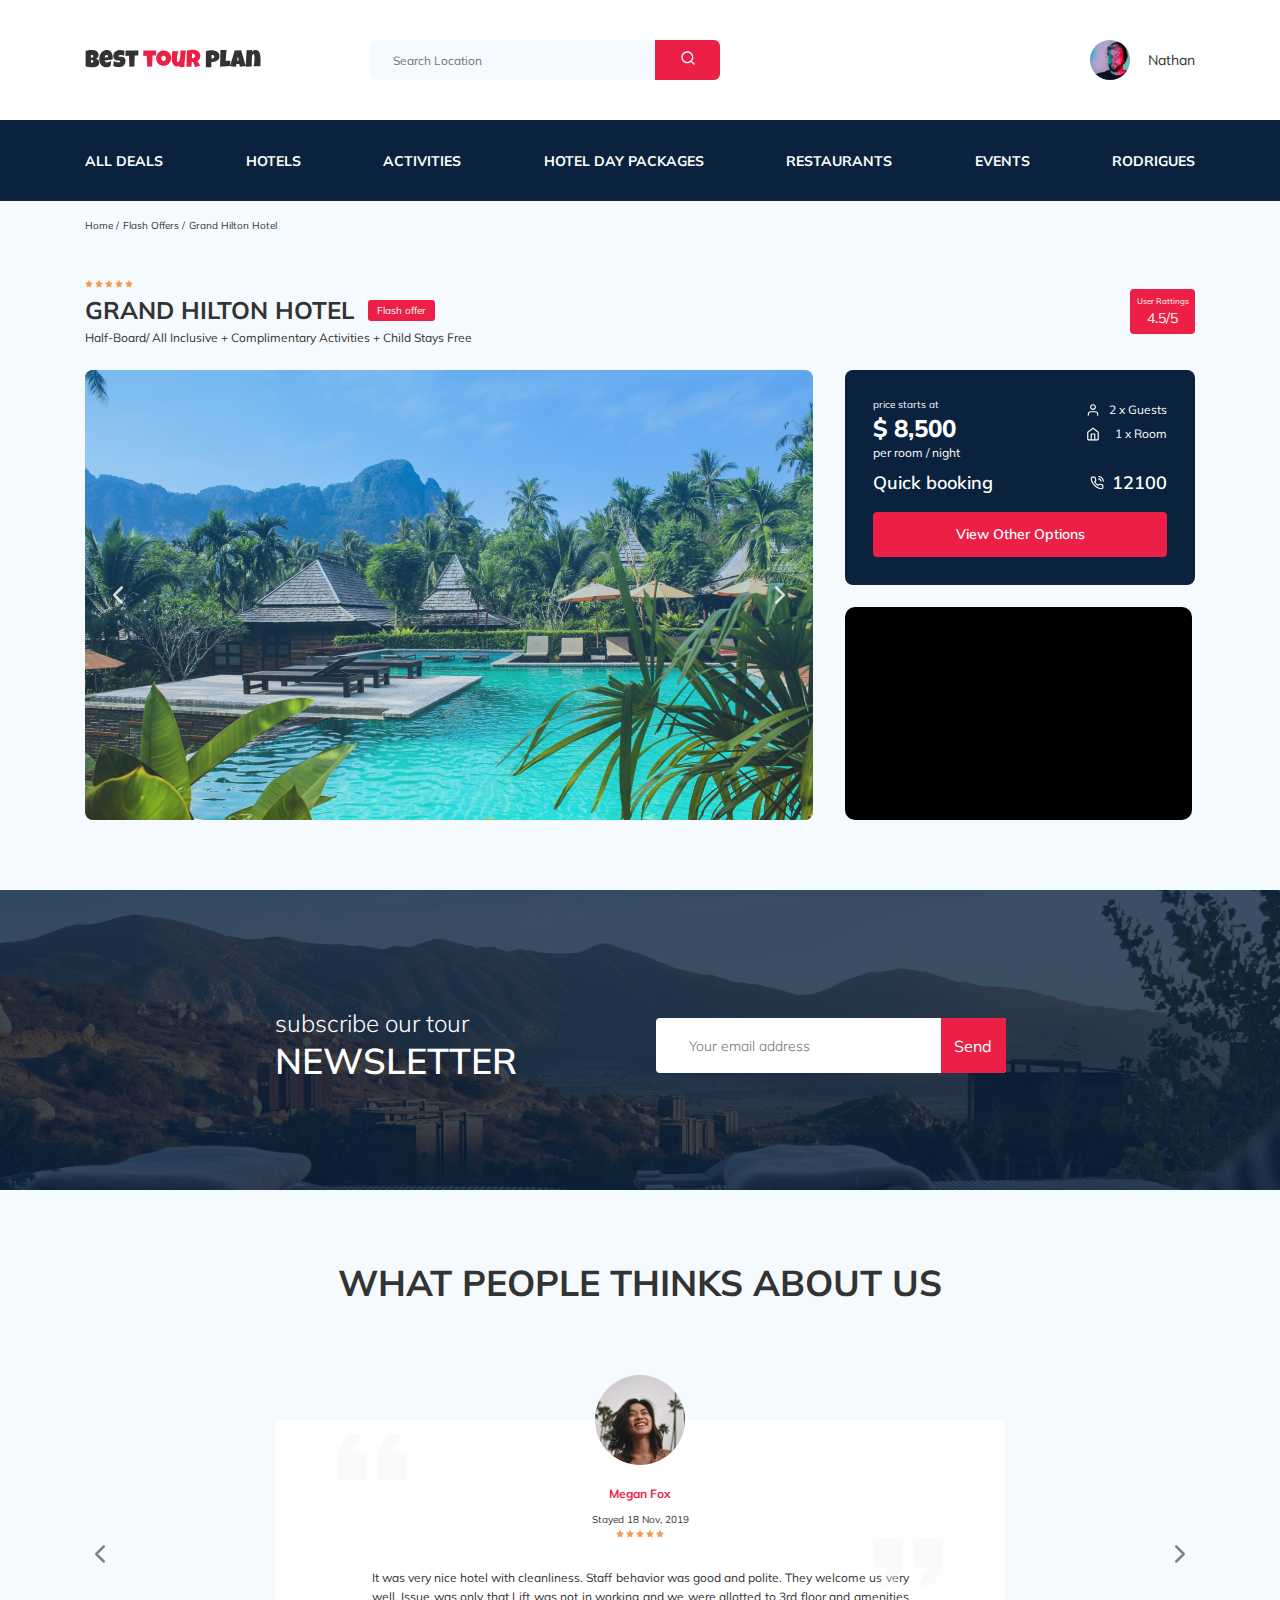
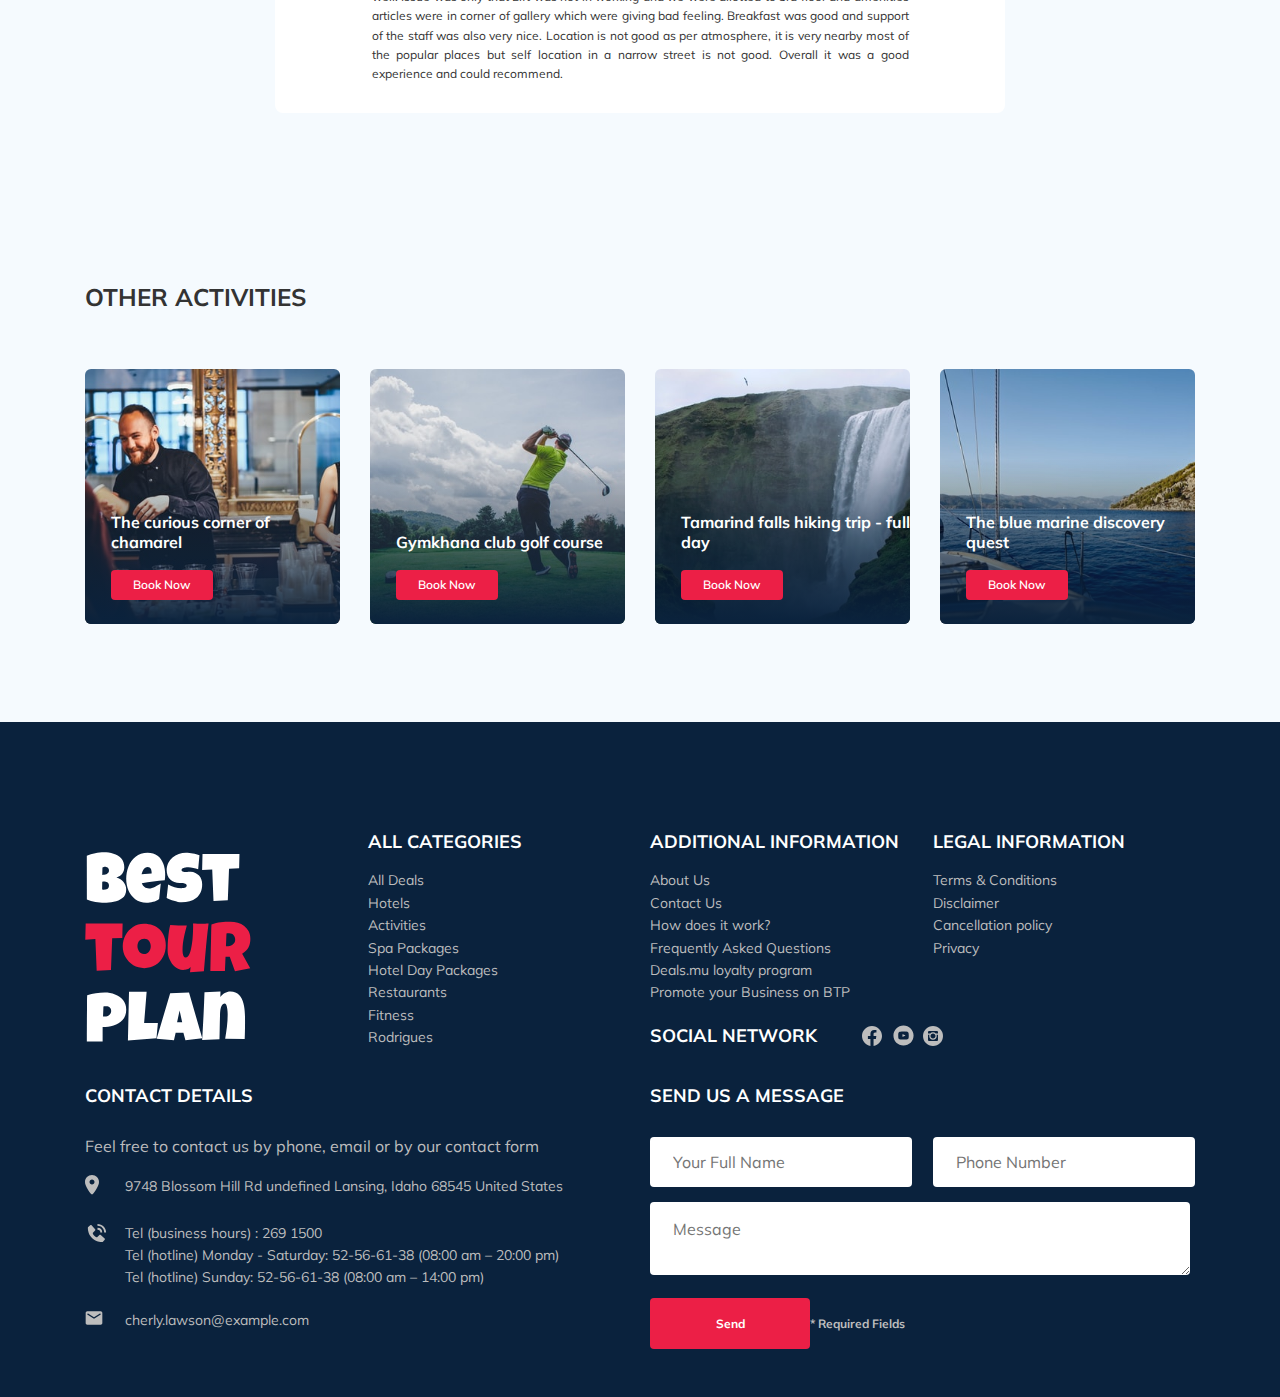
==== commit 2d4e00f2: "Create: send email php" ====
--- a/index.html
+++ b/index.html
@@ -362,13 +362,14 @@
         <!-- /.footer__contact-details -->
         <div class="footer__contact-form">
           <h3 class="footer__title footer__title--mb-3">Send us a message</h3>
-          <form action="" class="footer__form">
-            <input type="text" class="input footer__input" placeholder="Your Full Name">
-            <input type="text" class="input footer__input" placeholder="Phone Number">
-          </form>
-          <textarea class="footer__message" cols="53" rows="5" placeholder="Message"></textarea>
+          <form action="send.php" method="POST" class="footer__form">
+            <input type="text" class="input footer__input" placeholder="Your Full Name" name="name">
+            <input type="text" class="input footer__input" placeholder="Phone Number"
+            name="phone">
+          <textarea class="footer__message" placeholder="Message" name="message"></textarea>
           <div class="footer__form-bottom">
           <button class="button footer__button" type="submit">Send</button>
+        </form>
           <span class="footer__info">* Required Fields</span>
         </div>
         </div>
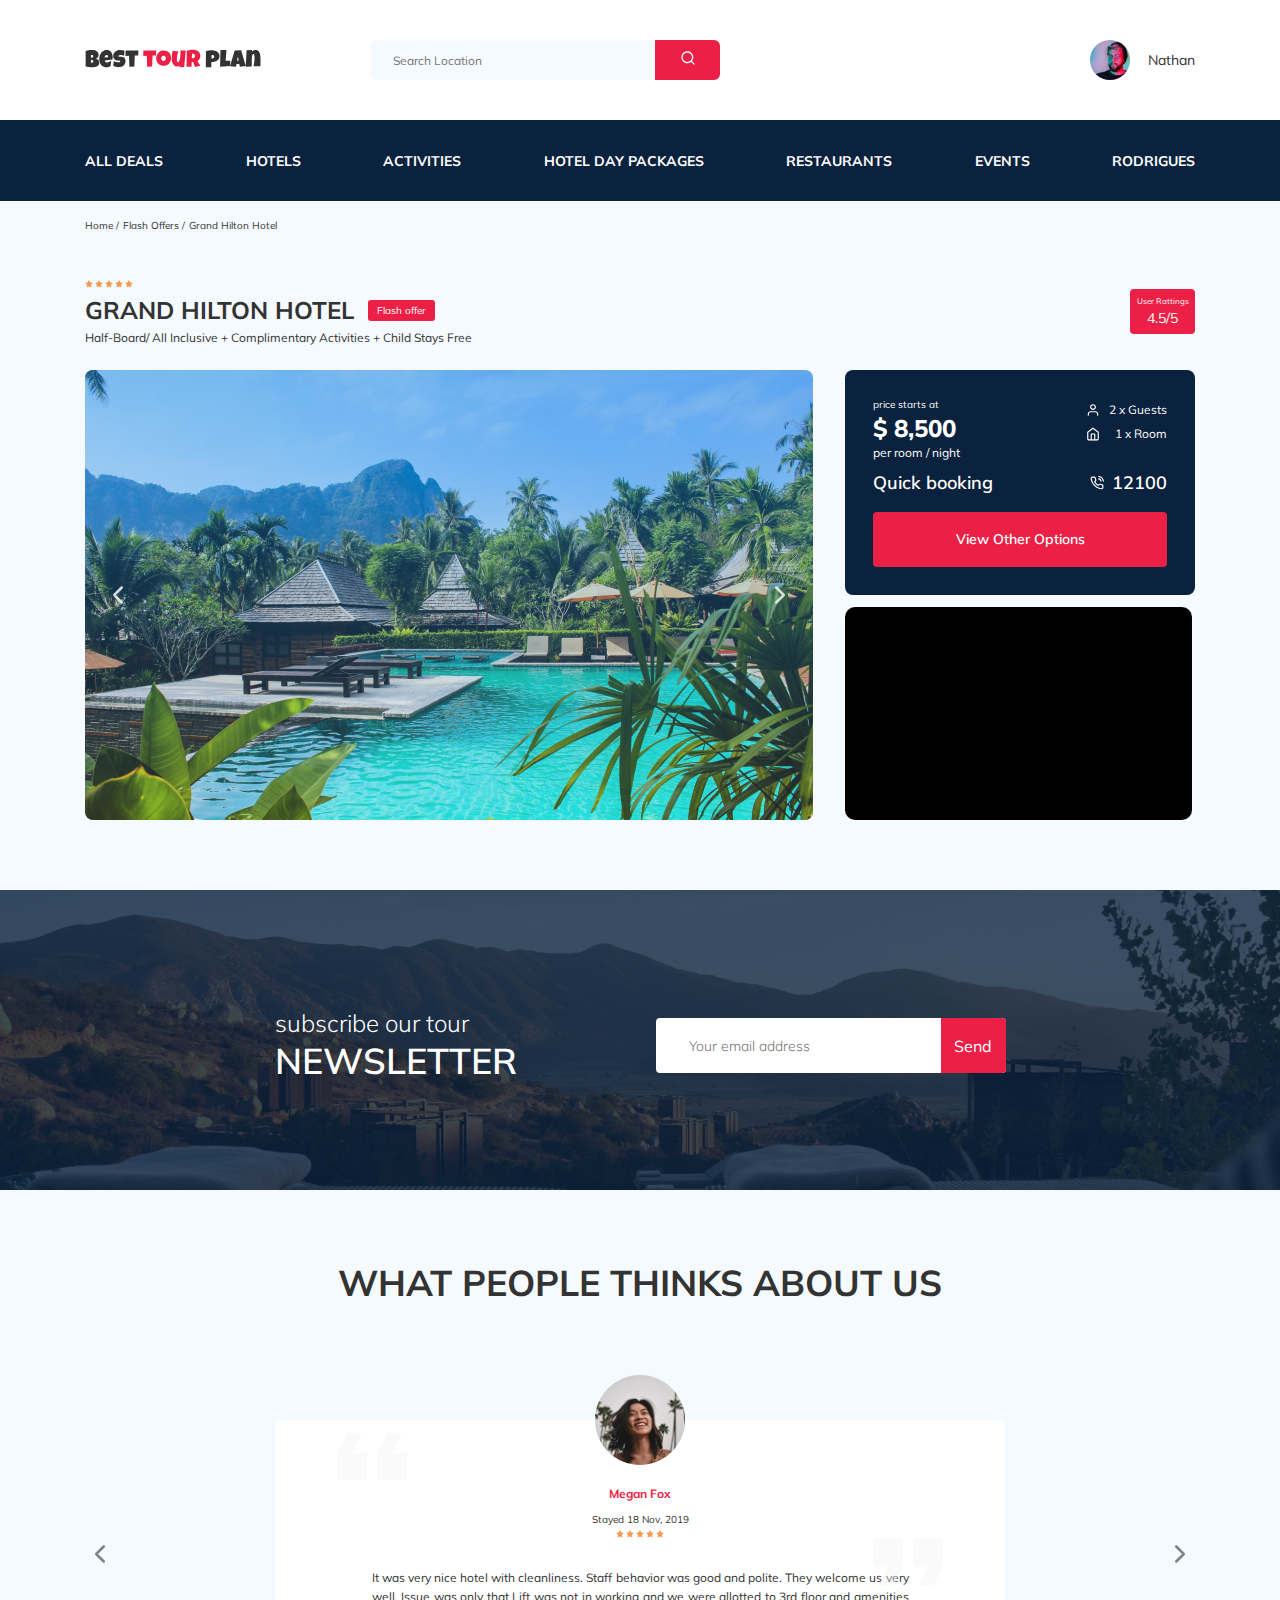
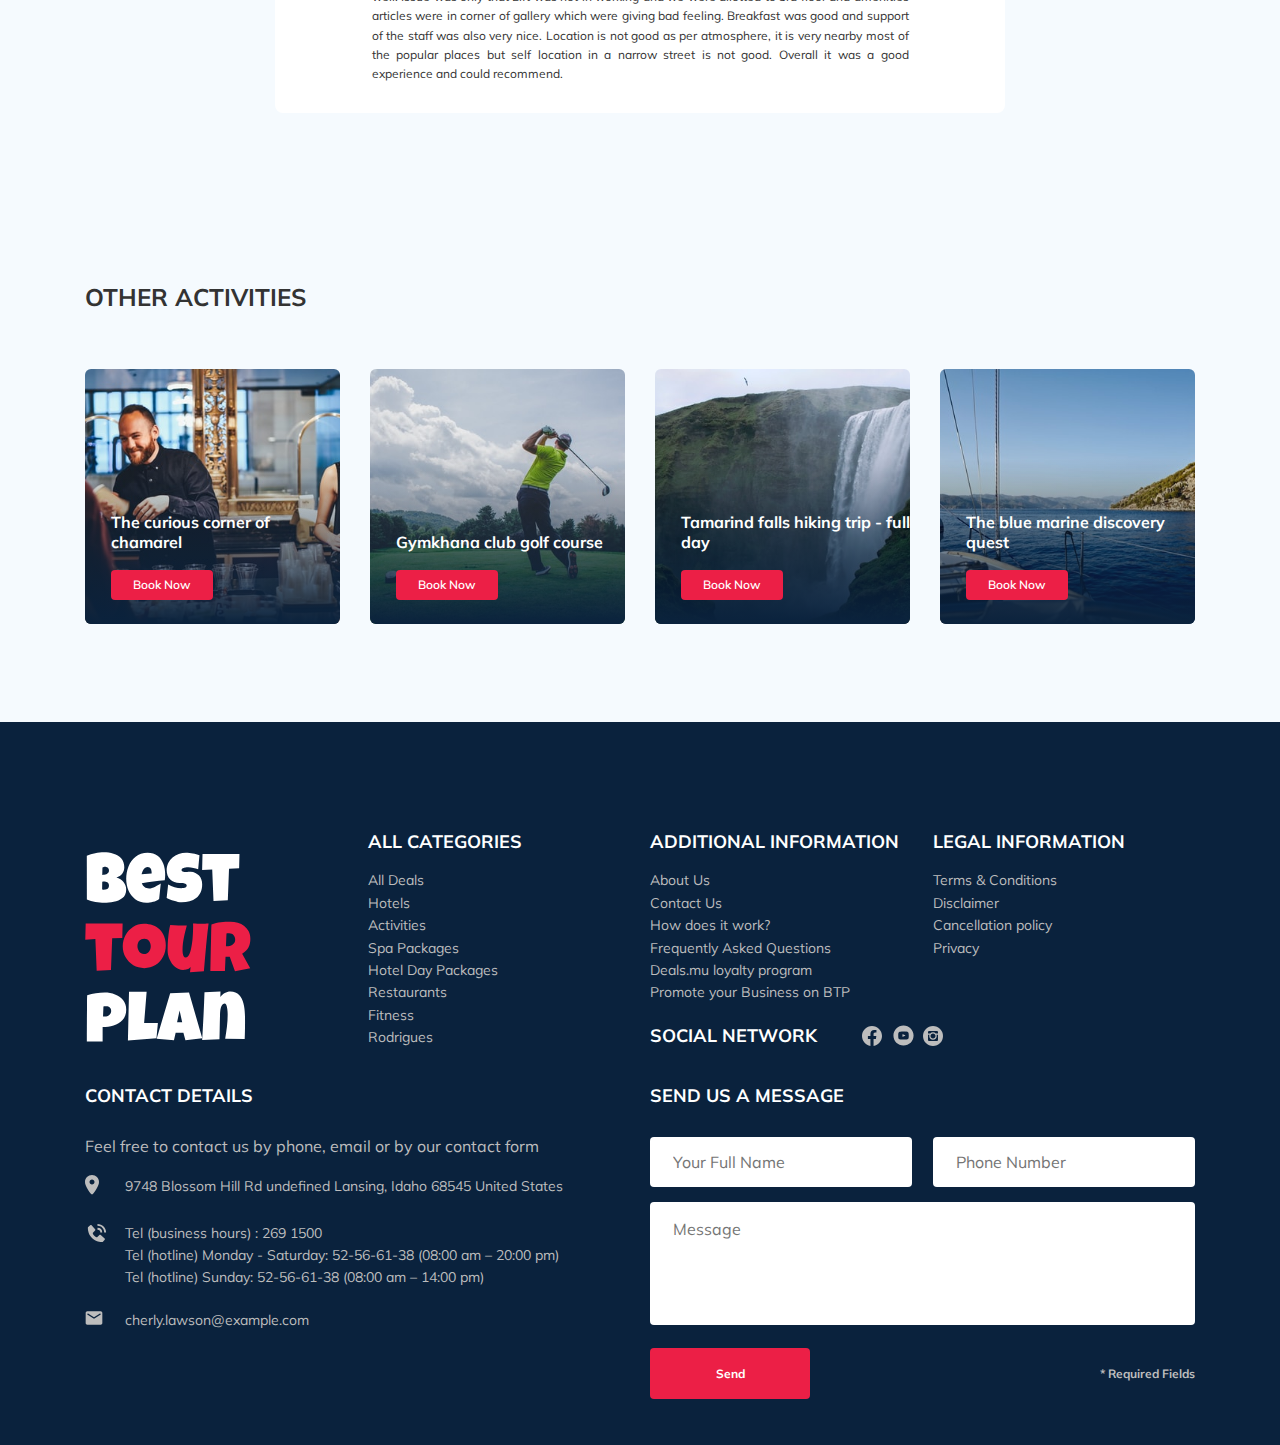
==== commit b180fa27: "Create: added modal" ====
--- a/index.html
+++ b/index.html
@@ -97,7 +97,7 @@
           <p class="hotel-description hotel-info__description">Half-Board/ All Inclusive + Complimentary Activities + Child Stays Free</p>
         </div>
         <!-- /.hotel-info__text -->
-        <div class="rating hotel-info__rating">
+        <div data-toggle="modal" data-href="#rating-modal" class="rating hotel-info__rating">
           <span class="rating__text">User Rattings</span>
           <span class="rating__counter">4.5/5</span>
         </div>
@@ -155,7 +155,7 @@
                       </a>
                     </div>
                     <!-- /.booking__call-center -->
-                    <button class="button booking__button">View Other Options</button>
+                    <button data-toggle="modal" data-href="#booking-modal" class="button booking__button">View Other Options</button>
                   </div>
                   <!-- /.booking -->
                   <div class="map">
@@ -362,15 +362,15 @@
         <!-- /.footer__contact-details -->
         <div class="footer__contact-form">
           <h3 class="footer__title footer__title--mb-3">Send us a message</h3>
-          <form action="send.php" method="POST" class="footer__form">
+          <form action="send.php" method="POST" class="form">
             <input type="text" class="input footer__input" placeholder="Your Full Name" name="name">
             <input type="text" class="input footer__input" placeholder="Phone Number"
             name="phone">
-          <textarea class="footer__message" placeholder="Message" name="message"></textarea>
+          <textarea class="message footer__message" placeholder="Message" name="message"></textarea>
           <div class="footer__form-bottom">
           <button class="button footer__button" type="submit">Send</button>
+          <span class="footer__info">* Required Fields</span>
         </form>
-          <span class="footer__info">* Required Fields</span>
         </div>
         </div>
         <!-- /.footer__contact-form -->
@@ -380,6 +380,51 @@
     <!-- /.container -->
   </footer>
   <!-- /.footer -->
+  <div class="modal" id="booking-modal">
+    <div class="modal__overlay"></div>
+    <!-- /.modal__overlay -->
+    <div class="modal__dialog">
+      <a href="#" class="modal__close">
+        <img src="img/close.svg" alt="icon: close">
+      </a>
+      <h3 class="modal__title modal__title--mb-3">Booking</h3>
+      <form action="send.php" method="POST" class="form">
+        <input type="text" class="input modal__input" placeholder="Your Full Name*" name="name">
+        <input type="text" class="input modal__input" placeholder="Phone Number*" name="phone">
+        <input type="text" class="input modal__input" placeholder="Email*" name="email">
+        <textarea class="message modal__message" placeholder="Message*" name="message"></textarea>
+        <div class="modal__form-bottom">
+          <button class="button modal__button" type="submit">Send</button>
+          <span class="modal__info">* Required Fields</span>
+        </div>
+      </form>
+    </div>
+    <!-- /.modal__dialog -->
+  </div>
+  <!-- /.modal -->
+  <div class="modal" id="rating-modal">
+    <div class="modal__overlay"></div>
+    <!-- /.modal__overlay -->
+    <div class="modal__dialog">
+    <a href="#" class="modal__close">
+      <img src="img/close.svg" alt="icon: close">
+    </a>
+    <h3 class="modal__title modal__title--mb-3">Send us a feedback</h3>
+    <form action="send.php" method="POST" class="form">
+      <input type="text" class="input modal__input" placeholder="Your Full Name*" name="name">
+      <input type="text" class="input modal__input" placeholder="Phone Number*" name="phone">
+      <input type="text" class="input modal__input" placeholder="Email*" name="email">
+      <textarea class="message modal__message" placeholder="Message*" name="message"></textarea>
+      <div class="modal__form-bottom">
+      <button class="button modal__button" type="submit">Send</button>
+      <span class="modal__info">* Required Fields</span>
+      </div>
+      </form>
+    </div>
+    <!-- /.modal__dialog -->
+  </div>
+  <!-- /.modal -->
+  <script src="js/jquery-3.6.0.min.js"></script>
   <script src="js/swiper-bundle.min.js"></script>
   <script src="js/main.js"></script>
 </body>
--- a/css/style.css
+++ b/css/style.css
@@ -16,6 +16,52 @@
 .container {
   max-width: 1110px;
   margin: auto;
+}
+
+.input {
+  background-color: #fff;
+  border-radius: 4px;
+  border: none;
+  padding: 0 23px;
+  height: 50px;
+}
+
+.message {
+  background-color: #fff;
+  border-radius: 4px;
+  padding: 18px 23px;
+  border: none;
+  resize: none;
+}
+
+.button {
+  min-width: 160px;
+  min-height: 50px;
+  padding: 18px;
+  font-style: normal;
+  font-weight: bold;
+  font-size: 12px;
+  line-height: 15px;
+  color: #fff;
+  background-color: #ec1f46;
+  border: none;
+  border-radius: 4px;
+  cursor: pointer;
+}
+
+.form {
+  display: -webkit-box;
+  display: -ms-flexbox;
+  display: flex;
+  -webkit-box-align: start;
+      -ms-flex-align: start;
+          align-items: start;
+  -webkit-box-pack: justify;
+      -ms-flex-pack: justify;
+          justify-content: space-between;
+  -ms-flex-wrap: wrap;
+      flex-wrap: wrap;
+  width: 100%;
 }
 
 /*! normalize.css v8.0.1 | MIT License | github.com/necolas/normalize.css */
@@ -1227,6 +1273,8 @@
   -webkit-box-align: center;
       -ms-flex-align: center;
           align-items: center;
+  -ms-flex-preferred-size: 100%;
+      flex-basis: 100%;
 }
 
 .footer__ul {
@@ -1285,11 +1333,6 @@
 }
 
 .footer__input {
-  background-color: #fff;
-  border-radius: 4px;
-  border: none;
-  padding: 0 23px;
-  height: 50px;
   margin-bottom: 15px;
   -ms-flex-preferred-size: 48%;
       flex-basis: 48%;
@@ -1300,23 +1343,11 @@
   border-radius: 4px;
   padding: 18px 23px;
   border: none;
-  -ms-flex-preferred-size: 99%;
-      flex-basis: 99%;
+  -ms-flex-preferred-size: 100%;
+      flex-basis: 100%;
   margin-bottom: 23px;
-}
-
-.footer__button {
-  min-width: 160px;
-  min-height: 50px;
-  padding: 18px;
-  font-style: normal;
-  font-weight: bold;
-  font-size: 12px;
-  line-height: 15px;
-  color: #fff;
-  background-color: #ec1f46;
-  border: none;
-  border-radius: 4px;
+  min-height: 123px;
+  resize: none;
 }
 
 .footer__info {
@@ -1325,6 +1356,99 @@
   font-size: 12px;
   line-height: 15px;
   color: #BDBDBD;
+}
+
+.modal__overlay {
+  position: fixed;
+  left: 0;
+  top: 0;
+  right: 0;
+  bottom: 0;
+  background-color: rgba(0, 143, 223, 0.39);
+  z-index: 100;
+  visibility: hidden;
+  opacity: 0;
+  -webkit-transition: opacity 0.2s;
+  transition: opacity 0.2s;
+}
+
+.modal__overlay--visible {
+  visibility: visible;
+  opacity: 1;
+}
+
+.modal__dialog {
+  position: fixed;
+  top: 50%;
+  left: 50%;
+  max-width: 478px;
+  padding: 33px 88px;
+  background-color: #0a223d;
+  -webkit-transform: translate(-50%, -50%);
+          transform: translate(-50%, -50%);
+  color: #fff;
+  border-radius: 8px;
+  z-index: 101;
+  visibility: hidden;
+  opacity: 0;
+  -webkit-transition: opacity 0.2s;
+  transition: opacity 0.2s;
+}
+
+.modal__dialog--visible {
+  visibility: visible;
+  opacity: 1;
+}
+
+.modal__close {
+  position: absolute;
+  right: 18px;
+  top: 17px;
+  text-decoration: none;
+  cursor: pointer;
+}
+
+.modal__title {
+  font-style: normal;
+  font-weight: bold;
+  font-size: 18px;
+  line-height: 23px;
+  margin-bottom: 15px;
+  text-transform: uppercase;
+  text-align: center;
+}
+
+.modal__input {
+  width: 100%;
+  margin-bottom: 15px;
+}
+
+.modal__message {
+  width: 100%;
+  min-height: 123px;
+  resize: none;
+  margin-bottom: 15px;
+}
+
+.modal__info {
+  font-style: normal;
+  font-weight: bold;
+  font-size: 12px;
+  line-height: 15px;
+  color: #BDBDBD;
+}
+
+.modal__form-bottom {
+  width: 100%;
+  display: -webkit-box;
+  display: -ms-flexbox;
+  display: flex;
+  -webkit-box-pack: justify;
+      -ms-flex-pack: justify;
+          justify-content: space-between;
+  -webkit-box-align: center;
+      -ms-flex-align: center;
+          align-items: center;
 }
 
 @media (max-width: 1200px) {
@@ -1343,6 +1467,50 @@
   .card {
     width: 230px;
     height: 230px;
+  }
+  .footer-wrapper {
+    -ms-grid-columns: repeat 6, 1fr;
+        grid-template-columns: repeat 6, 1fr;
+  }
+  .footer__input {
+    -ms-flex-preferred-size: 100%;
+        flex-basis: 100%;
+  }
+  .footer__logo {
+    -ms-grid-row: 1;
+    -ms-grid-row-span: 1;
+    grid-row: 1 / 2;
+  }
+  .footer__social-network {
+    -ms-grid-row: 1;
+    -ms-grid-row-span: 1;
+    grid-row: 1 / 2;
+    grid-column: span 4;
+    -ms-flex-item-align: center;
+        -ms-grid-row-align: center;
+        align-self: center;
+  }
+  .footer__categories {
+    -ms-grid-row: 2;
+    -ms-grid-row-span: 1;
+    grid-row: 2 / 3;
+    grid-column: span 2;
+  }
+  .footer__legal {
+    grid-column: span 2;
+  }
+  .footer__additional {
+    grid-column: span 2;
+  }
+  .footer__additional__contact-details {
+    grid-column: span 4;
+    -ms-grid-row: 3;
+    grid-row: 3;
+  }
+  .footer__additional__contact-form {
+    grid-column: span 3;
+    -ms-grid-row: 4;
+    grid-row: 4;
   }
 }
 
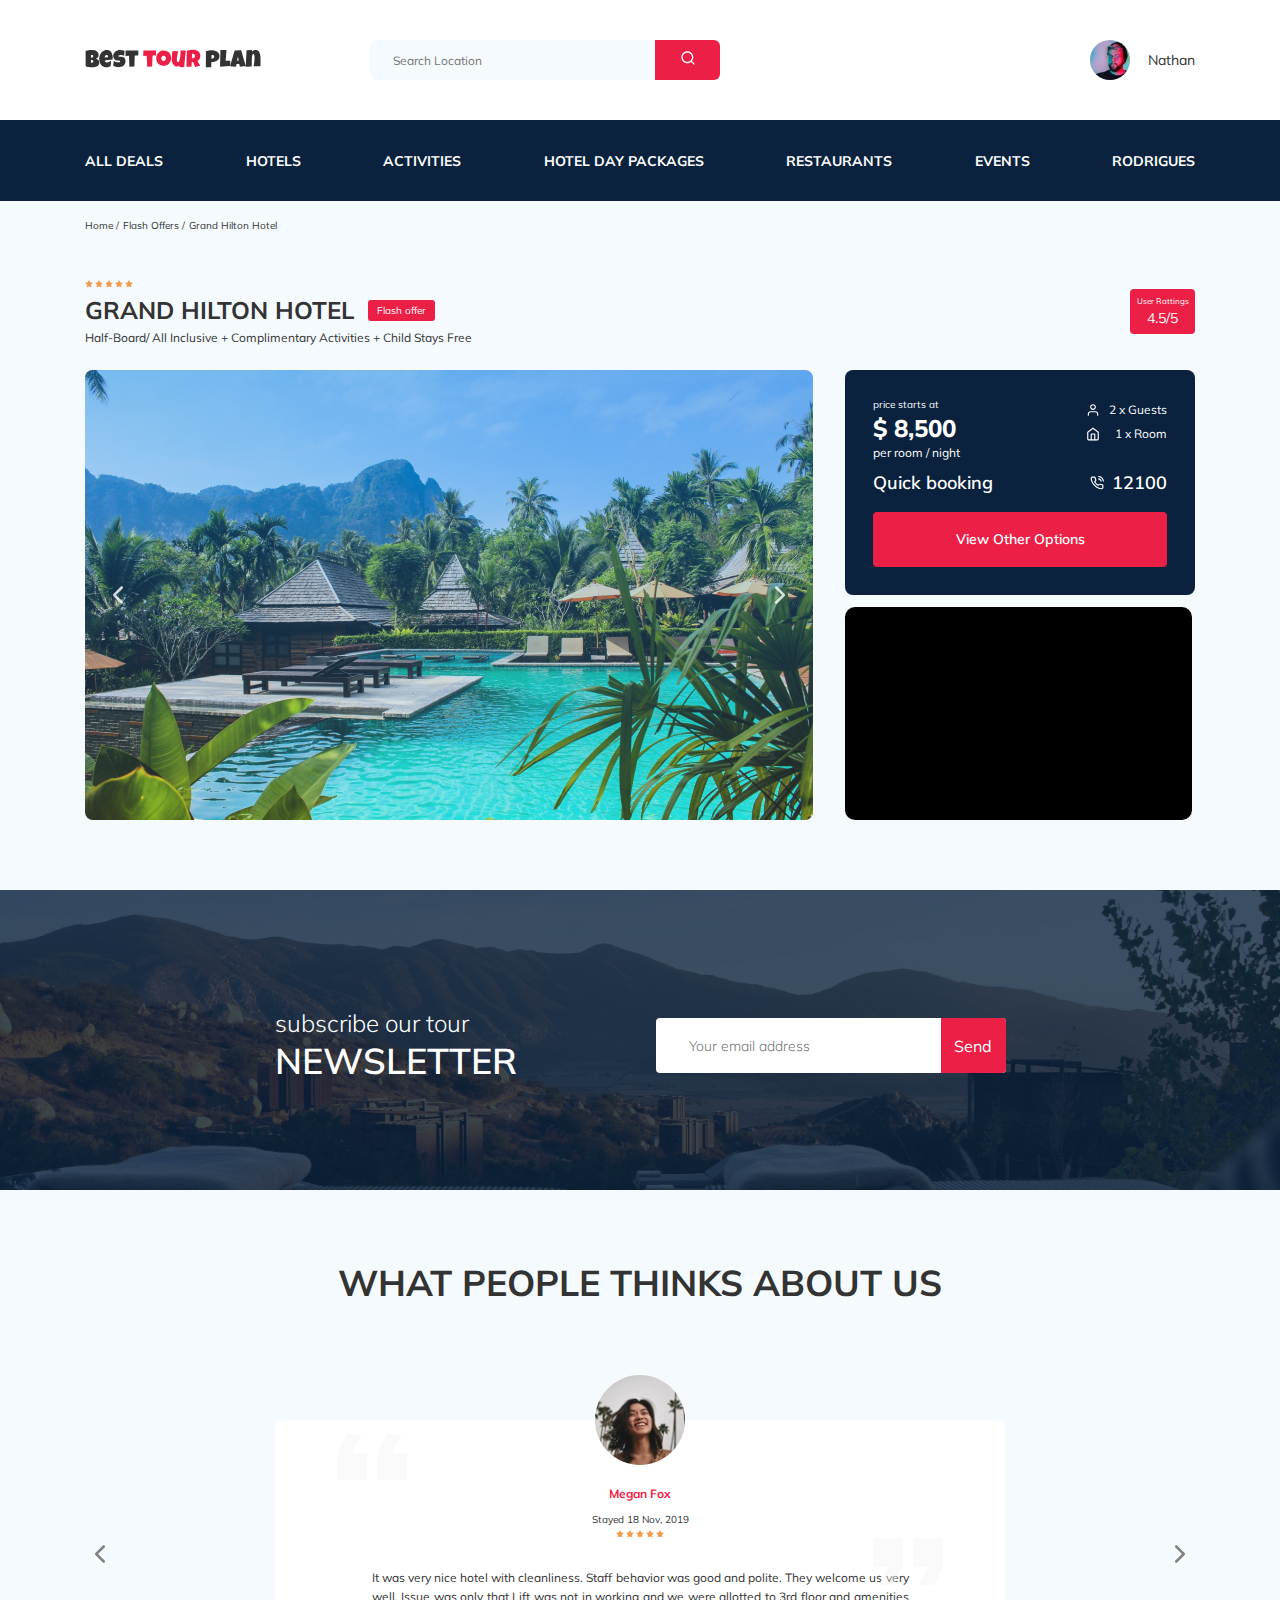
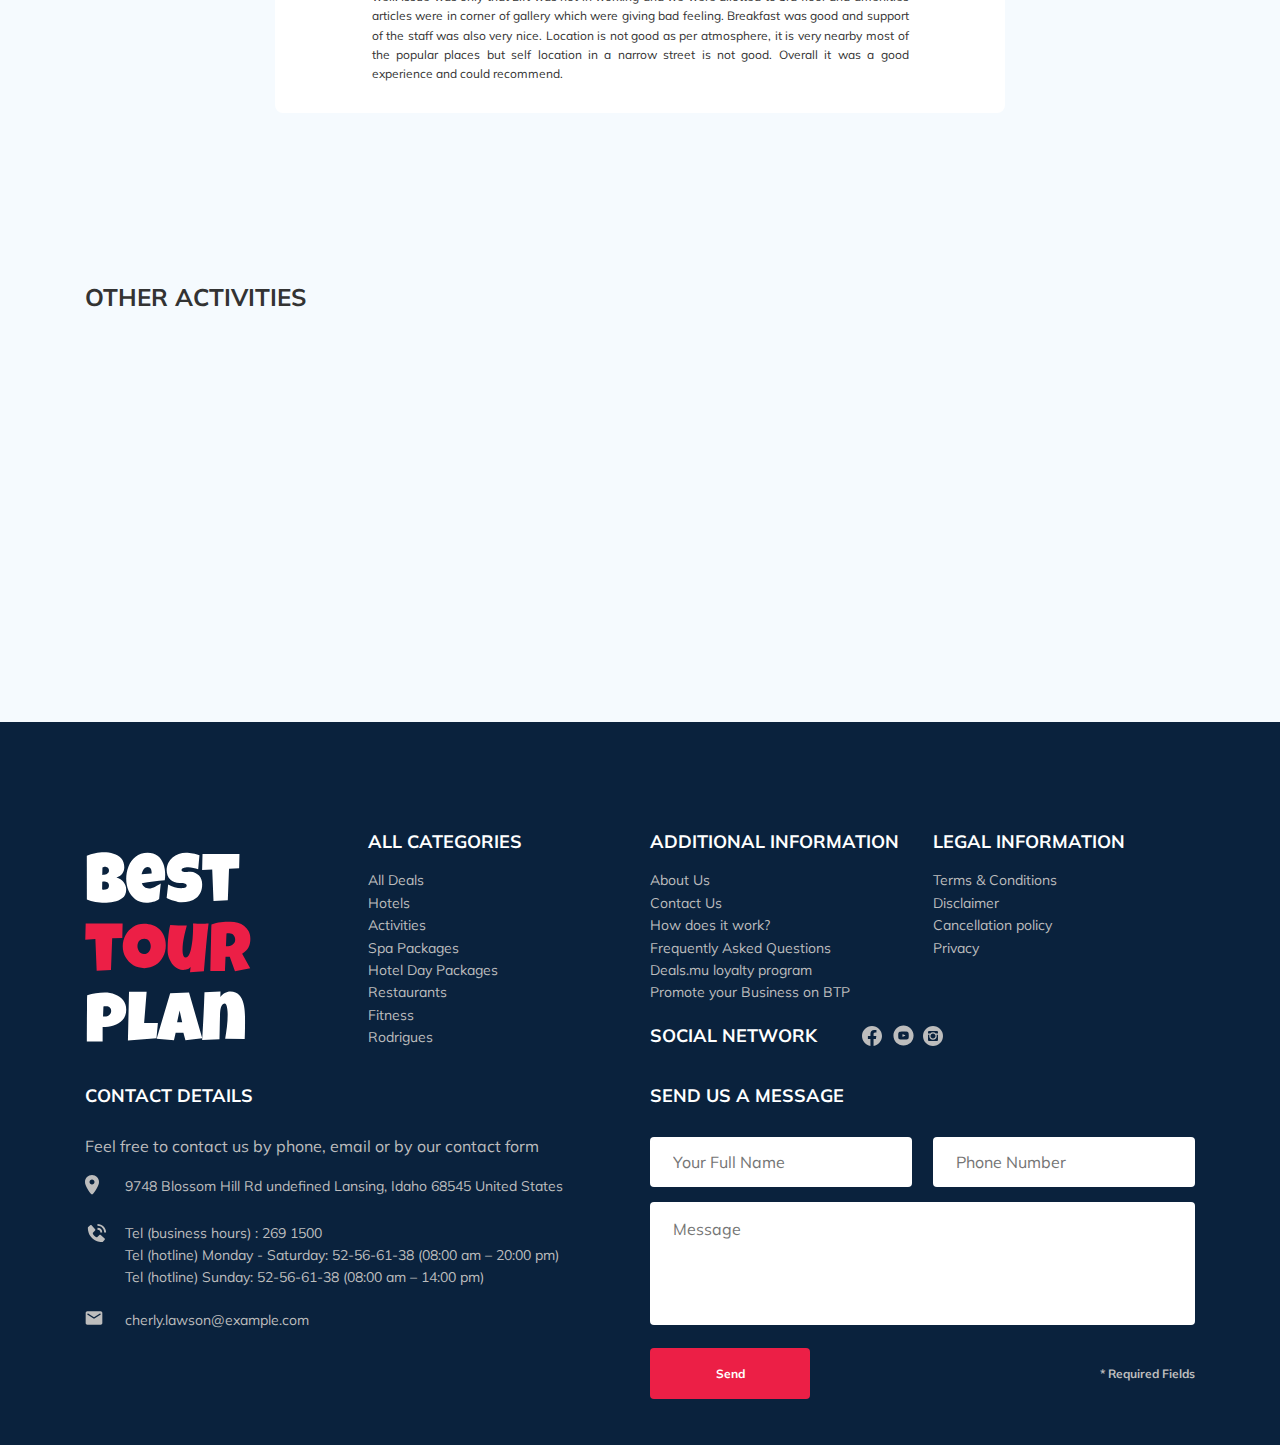
==== commit 252dfeb0: "Create: added animation" ====
--- a/index.html
+++ b/index.html
@@ -10,6 +10,7 @@
   href="https://fonts.googleapis.com/css2?family=Mulish:wght@400;600;700&family=Nunito:wght@400;700;800&display=swap"
   rel="stylesheet">
   <link rel="stylesheet" href="css/swiper-bundle.min.css">
+  <link rel="stylesheet" href="css/aos.css">
   <link rel="stylesheet" href="css/style.css">
   <title>Best tour plan</title>
 </head>
@@ -106,6 +107,7 @@
       <!-- /.hotel-info -->
       <div class="hotel-grid">
           <!-- Slider main container -->
+          <div data-aos="fade-right" data-aos-delay="100">
           <div class="swiper-container hotel-slider hotel__slide">
             <!-- Additional required wrapper -->
             <div class="swiper-wrapper">
@@ -122,10 +124,13 @@
             </div>
             <!-- If we need navigation buttons -->
             <button class="hotel-slider__button hotel-slider__button--prev"></button>
-            <button class="hotel-slider__button hotel-slider__button--next"></button>
+            <button class="hotel-slider__button hotel-slider__button--next"></button>           
+           </div>
+
           </div>
           <!-- /.swiper-container -->
         <div class="hotel-right">
+          <div data-aos="fade-down" data-aos-delay="300">
                   <div class="booking">
                     <div class="booking__info">
                       <div class="booking__price">
@@ -157,11 +162,14 @@
                     <!-- /.booking__call-center -->
                     <button data-toggle="modal" data-href="#booking-modal" class="button booking__button">View Other Options</button>
                   </div>
+                  </div>
                   <!-- /.booking -->
+                  <div data-aos="fade-left" data-aos-delay="600">
                   <div class="map">
                   <iframe class="google-map"
                     src="https://www.google.com/maps/embed?pb=!1m18!1m12!1m3!1d1976.0198823612595!2d98.29481123476059!3d7.890908846254059!2m3!1f0!2f0!3f0!3m2!1i1024!2i768!4f13.1!3m3!1m2!1s0x0%3A0xf7065fac1e3d7c48!2sDoubleTree%20by%20Hilton%20Phuket%20Banthai%20Resort!5e0!3m2!1sru!2sru!4v1620852068210!5m2!1sru!2sru"
                     width="347" height="213" style="border:0;" allowfullscreen="" loading="lazy"></iframe>
+                  </div>
                   </div>
                   <!-- /.map -->
         </div>
@@ -269,28 +277,36 @@
     <div class="container">
       <h2 class="activities__title">Other activities</h2>
       <div class="activities-wrapper">
+        <div data-aos="fade-right" data-aos-delay="0">
         <div class="card activities__card">
           <img src="img/activity-1.jpg" alt="The curious corner of chamarel" class="card__image">
           <h3 class="card__title">The curious corner of chamarel</h3>
           <button class="card__button">Book Now</button>
         </div>
+        </div>
         <!-- /.card -->
+        <div data-aos="fade-right" data-aos-delay="100">
         <div class="card activities__card">
           <img src="img/activity-2.jpg" alt="Gymkhana club golf course" class="card__image">
           <h3 class="card__title">Gymkhana club golf course</h3>
           <button class="card__button">Book Now</button>
         </div>
+        </div>
         <!-- /.card -->
+        <div data-aos="fade-right" data-aos-delay="200">
         <div class="card activities__card">
           <img src="img/activity-3.jpg" alt="Tamarind falls hiking trip - full day" class="card__image">
           <h3 class="card__title">Tamarind falls hiking trip&nbsp;- full day</h3>
           <button class="card__button">Book Now</button>
         </div>
+        </div>
         <!-- /.card -->
+        <div data-aos="fade-right" data-aos-delay="300">
         <div class="card activities__card">
           <img src="img/activity-4.jpg" alt="The blue marine discovery quest" class="card__image">
           <h3 class="card__title">The blue marine discovery quest</h3>
           <button class="card__button">Book Now</button>
+        </div>
         </div>
         <!-- /.card -->
       </div>
@@ -362,10 +378,13 @@
         <!-- /.footer__contact-details -->
         <div class="footer__contact-form">
           <h3 class="footer__title footer__title--mb-3">Send us a message</h3>
-          <form action="send.php" method="POST" class="form">
-            <input type="text" class="input footer__input" placeholder="Your Full Name" name="name">
-            <input type="text" class="input footer__input" placeholder="Phone Number"
-            name="phone">
+          <form action="send.php" method="POST" class="footer__form form">
+            <div class="footer__input-group">
+              <input type="text" class="input footer__input" placeholder="Your Full Name" name="name" required>
+            </div>
+            <div class="footer__input-group">
+              <input type="text" class="input footer__input" placeholder="Phone Number" name="phone" required>
+            </div>
           <textarea class="message footer__message" placeholder="Message" name="message"></textarea>
           <div class="footer__form-bottom">
           <button class="button footer__button" type="submit">Send</button>
@@ -388,10 +407,10 @@
         <img src="img/close.svg" alt="icon: close">
       </a>
       <h3 class="modal__title modal__title--mb-3">Booking</h3>
-      <form action="send.php" method="POST" class="form">
-        <input type="text" class="input modal__input" placeholder="Your Full Name*" name="name">
-        <input type="text" class="input modal__input" placeholder="Phone Number*" name="phone">
-        <input type="text" class="input modal__input" placeholder="Email*" name="email">
+      <form action="send.php" method="POST" class="modal__form form">
+        <input type="text" class="input modal__input" placeholder="Your Full Name*" name="name" required minlength="2">
+        <input type="tel" class="input modal__input phone_us" placeholder="Phone Number*" name="phone" required minlength="10">
+        <input type="email" class="input modal__input" placeholder="Your Email*" name="email" required>
         <textarea class="message modal__message" placeholder="Message*" name="message"></textarea>
         <div class="modal__form-bottom">
           <button class="button modal__button" type="submit">Send</button>
@@ -410,10 +429,10 @@
       <img src="img/close.svg" alt="icon: close">
     </a>
     <h3 class="modal__title modal__title--mb-3">Send us a feedback</h3>
-    <form action="send.php" method="POST" class="form">
-      <input type="text" class="input modal__input" placeholder="Your Full Name*" name="name">
-      <input type="text" class="input modal__input" placeholder="Phone Number*" name="phone">
-      <input type="text" class="input modal__input" placeholder="Email*" name="email">
+    <form action="send.php" method="POST" class="modal__form form">
+      <input type="text" class="input modal__input" placeholder="Your Full Name*" name="name" required >
+      <input type="tel" class="input modal__input phone_us" placeholder="Phone Number*" name="phone" required minlength="10">
+      <input type="email" class="input modal__input" placeholder="Your Email*" name="email" required>
       <textarea class="message modal__message" placeholder="Message*" name="message"></textarea>
       <div class="modal__form-bottom">
       <button class="button modal__button" type="submit">Send</button>
@@ -426,6 +445,9 @@
   <!-- /.modal -->
   <script src="js/jquery-3.6.0.min.js"></script>
   <script src="js/swiper-bundle.min.js"></script>
+  <script src="js/jquery.validate.min.js"></script>
+  <script src="js/jquery.mask.min.js"></script>
+  <script src="js/aos.js"></script>
   <script src="js/main.js"></script>
 </body>
 </html>--- a/css/style.css
+++ b/css/style.css
@@ -62,6 +62,11 @@
   -ms-flex-wrap: wrap;
       flex-wrap: wrap;
   width: 100%;
+}
+
+.invalid {
+  color: #ec1f46;
+  border-bottom: 1px solid #ec1f46;
 }
 
 /*! normalize.css v8.0.1 | MIT License | github.com/necolas/normalize.css */
@@ -1333,6 +1338,10 @@
 }
 
 .footer__input {
+  width: 100%;
+}
+
+.footer__input-group {
   margin-bottom: 15px;
   -ms-flex-preferred-size: 48%;
       flex-basis: 48%;
@@ -1420,14 +1429,18 @@
 
 .modal__input {
   width: 100%;
-  margin-bottom: 15px;
+  margin-top: 15px;
 }
 
 .modal__message {
   width: 100%;
   min-height: 123px;
   resize: none;
-  margin-bottom: 15px;
+  margin-top: 15px;
+}
+
+.modal__button {
+  margin-top: 15px;
 }
 
 .modal__info {
@@ -1472,7 +1485,7 @@
     -ms-grid-columns: repeat 6, 1fr;
         grid-template-columns: repeat 6, 1fr;
   }
-  .footer__input {
+  .footer__input-group {
     -ms-flex-preferred-size: 100%;
         flex-basis: 100%;
   }
@@ -1577,6 +1590,53 @@
   .card {
     width: 340px;
     height: 250px;
+  }
+  .footer-wrapper {
+    -ms-grid-columns: repeat 6, 1fr;
+        grid-template-columns: repeat 6, 1fr;
+    grid-row-gap: 40px;
+  }
+  .footer__input-group {
+    -ms-flex-preferred-size: 48%;
+        flex-basis: 48%;
+  }
+  .footer__logo {
+    -ms-grid-row: 1;
+    -ms-grid-row-span: 1;
+    grid-row: 1 / 2;
+    grid-column: span 2;
+  }
+  .footer__social-network {
+    -ms-grid-row: 1;
+    -ms-grid-row-span: 1;
+    grid-row: 1 / 2;
+    grid-column: span 4;
+    -ms-flex-item-align: center;
+        -ms-grid-row-align: center;
+        align-self: center;
+  }
+  .footer__canegories {
+    -ms-grid-row: 1;
+    -ms-grid-row-span: 1;
+    grid-row: 1 / 2;
+    grid-column: span 2;
+  }
+  .footer__legal {
+    grid-column: span 2;
+  }
+  .footer__contact-details {
+    grid-column: span 5;
+    -ms-grid-row: 3;
+    grid-row: 3;
+  }
+  .footer__contact-form {
+    grid-column: span 5;
+    -ms-grid-row: 4;
+    grid-row: 4;
+  }
+  .footer__input-group {
+    -ms-flex-preferred-size: 100%;
+        flex-basis: 100%;
   }
 }
 
@@ -1699,6 +1759,10 @@
     width: 48%;
     height: 255px;
   }
+  .footer__input-group {
+    -ms-flex-preferred-size: 100%;
+        flex-basis: 100%;
+  }
 }
 
 @media (max-width: 576px) {
